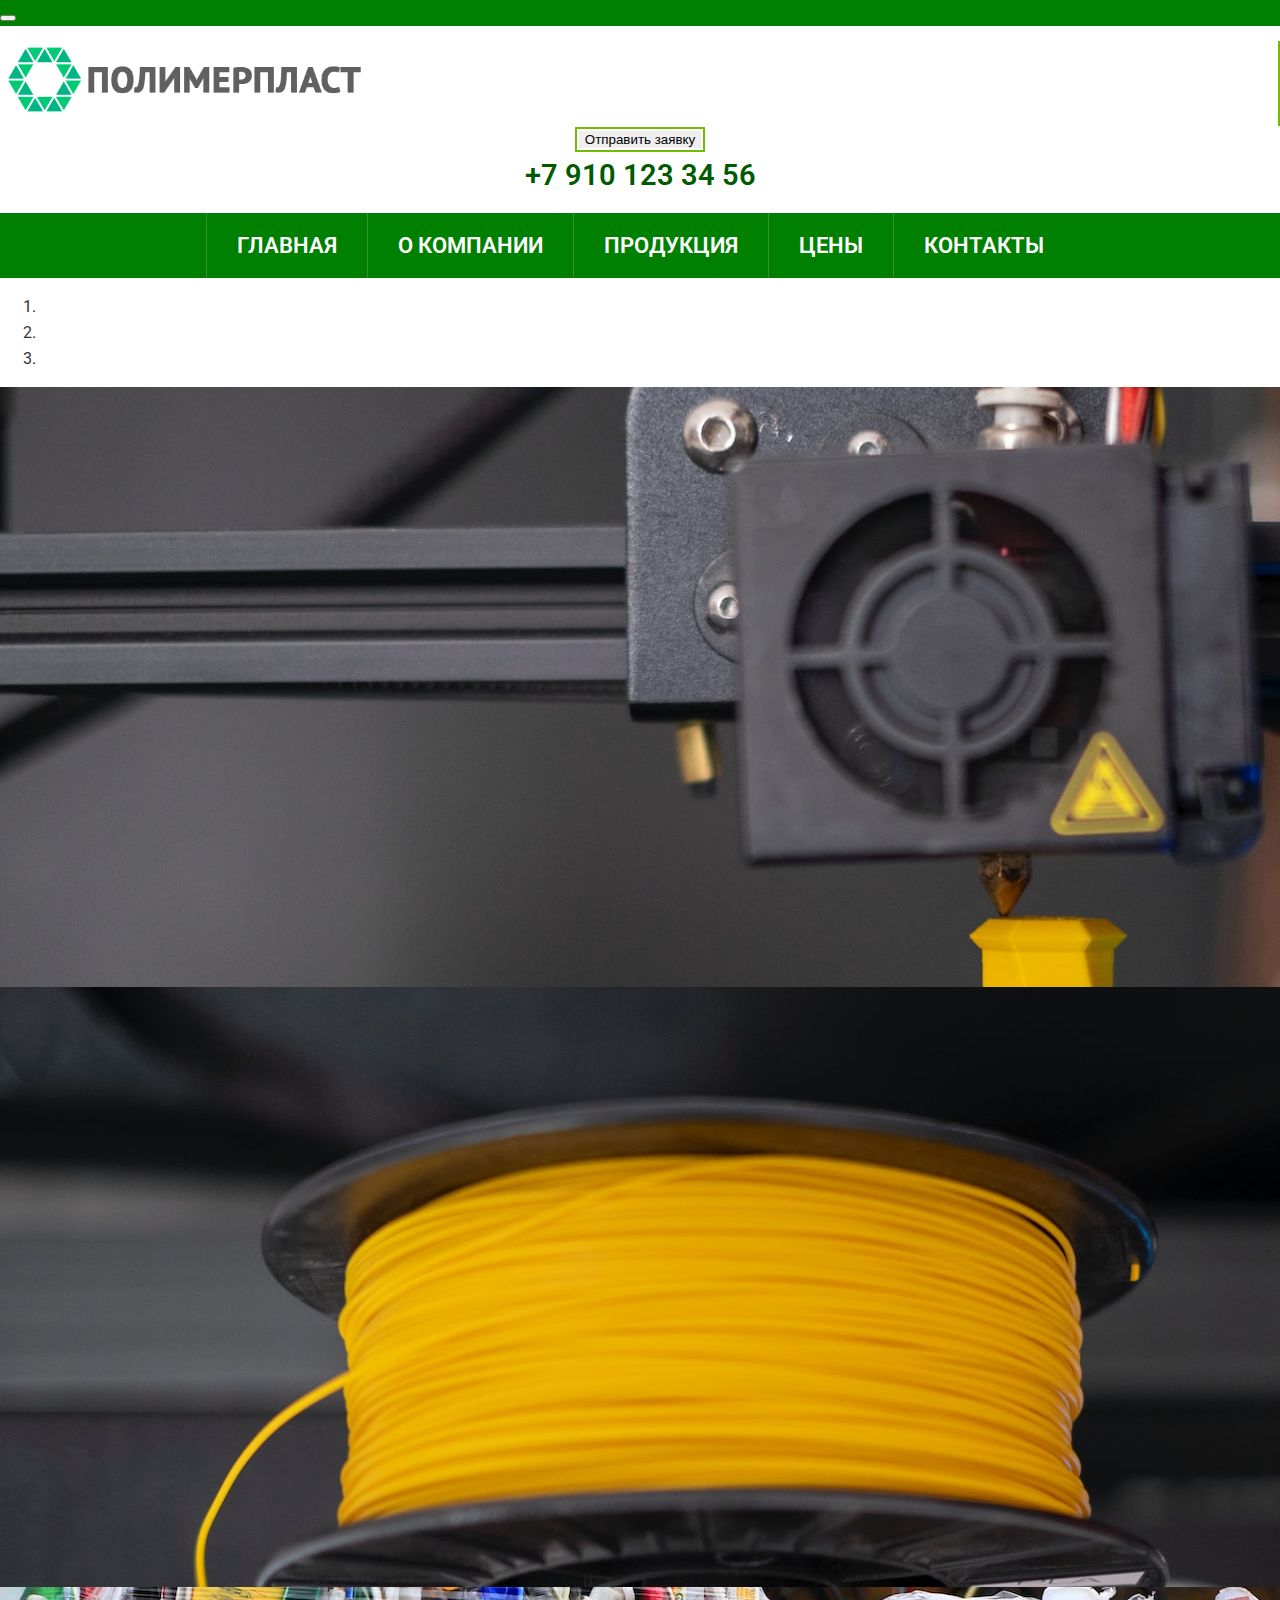
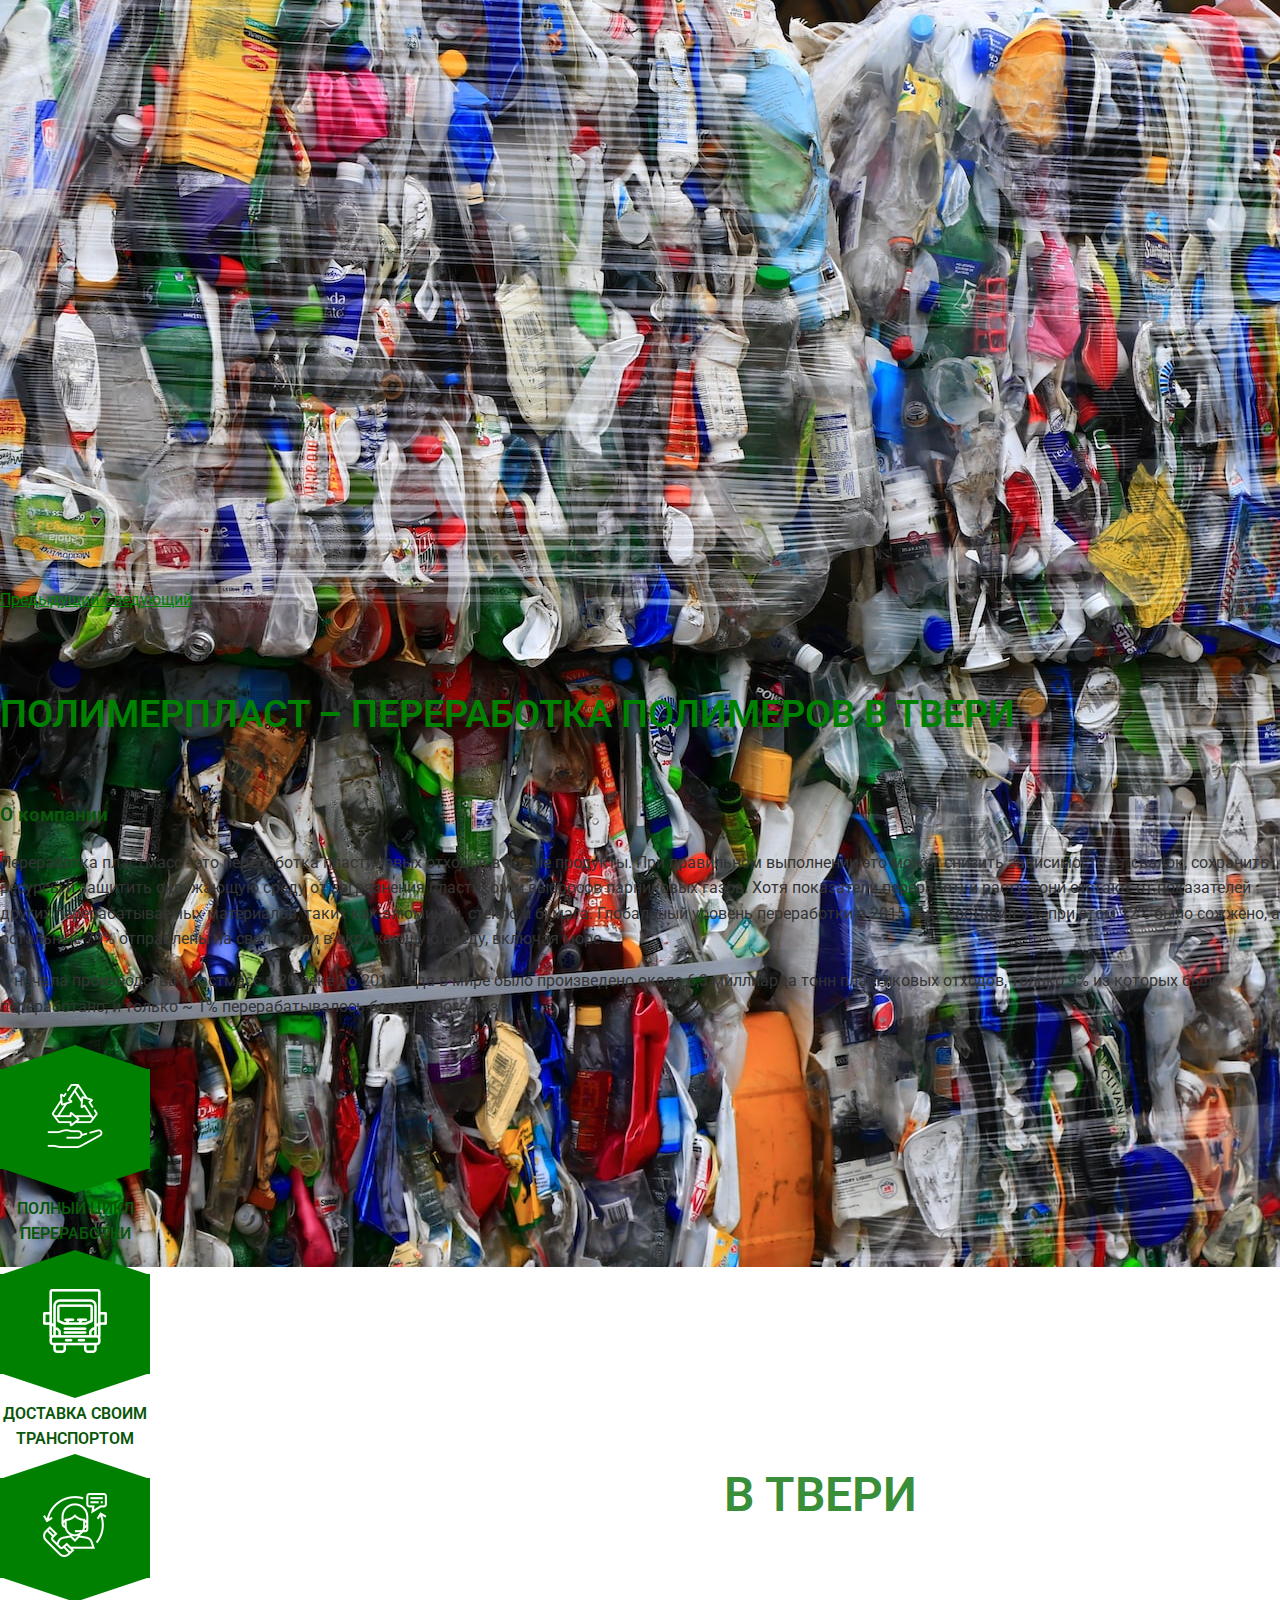
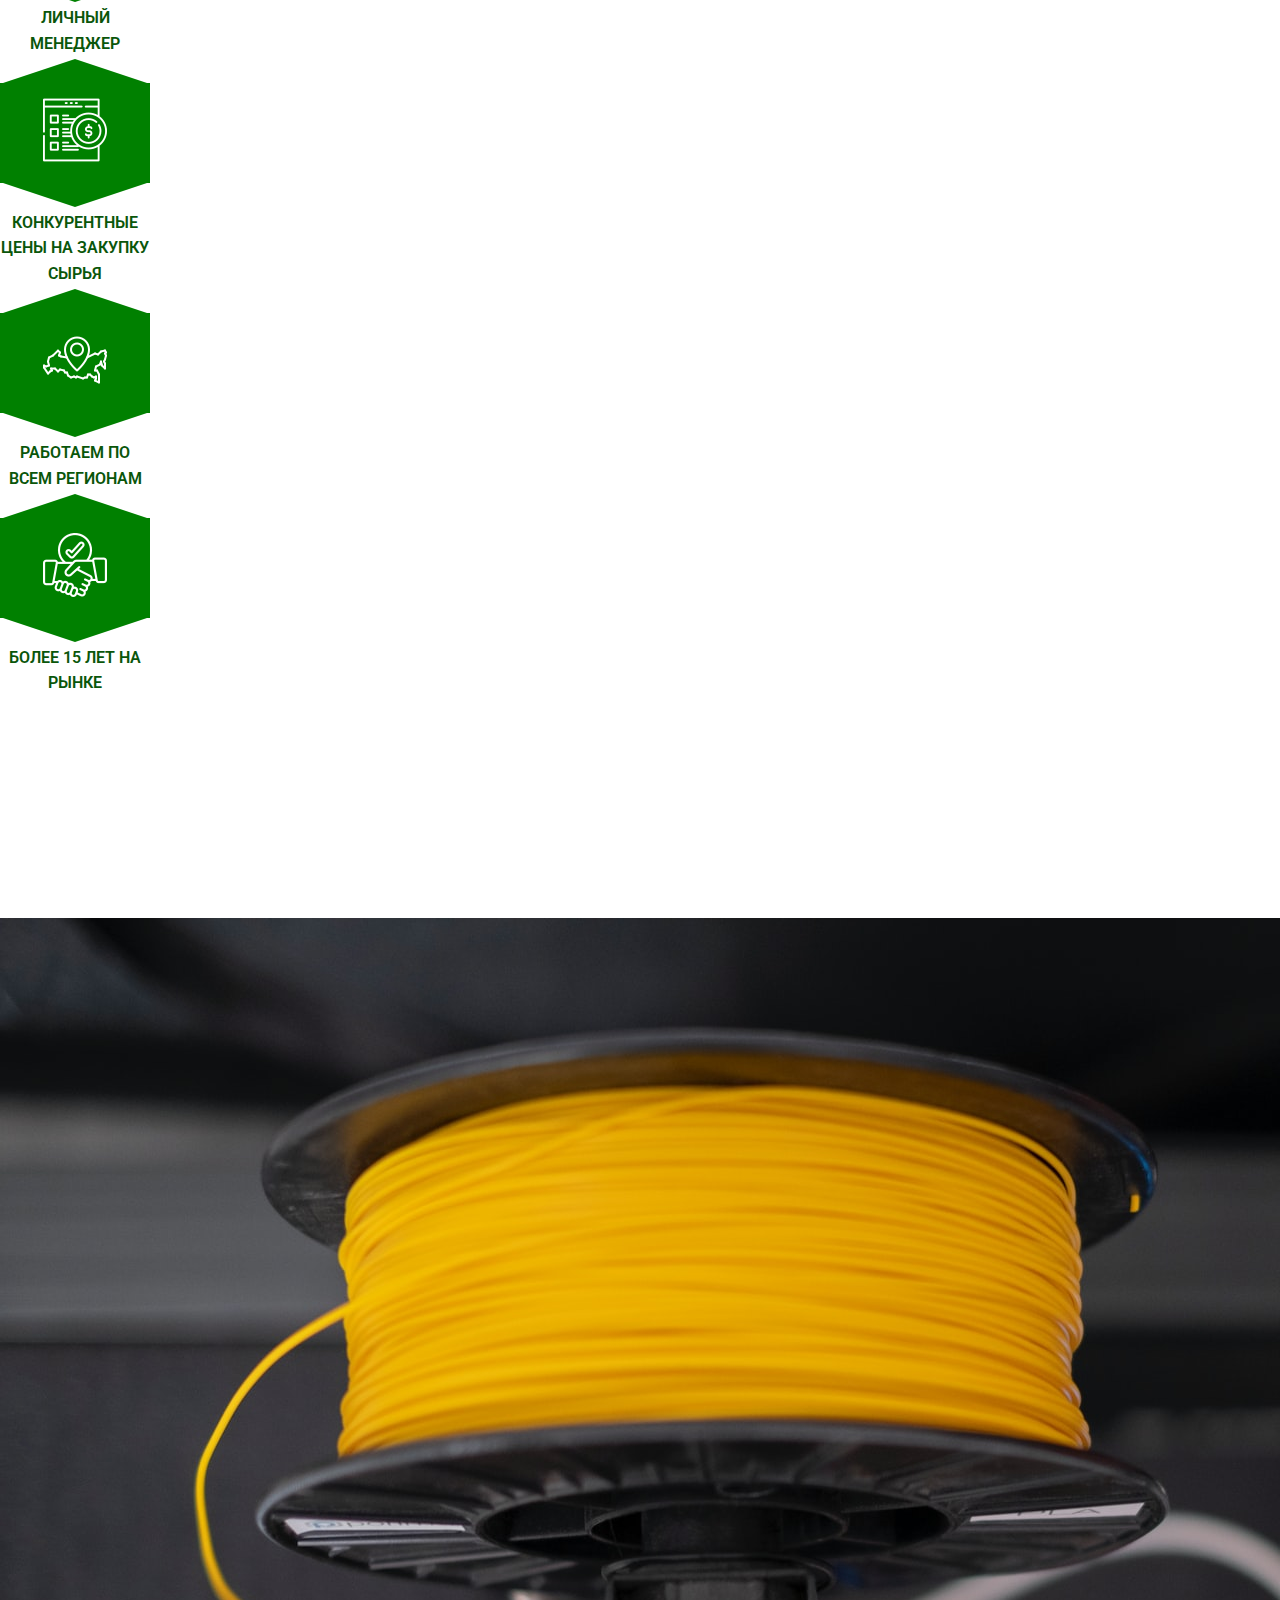
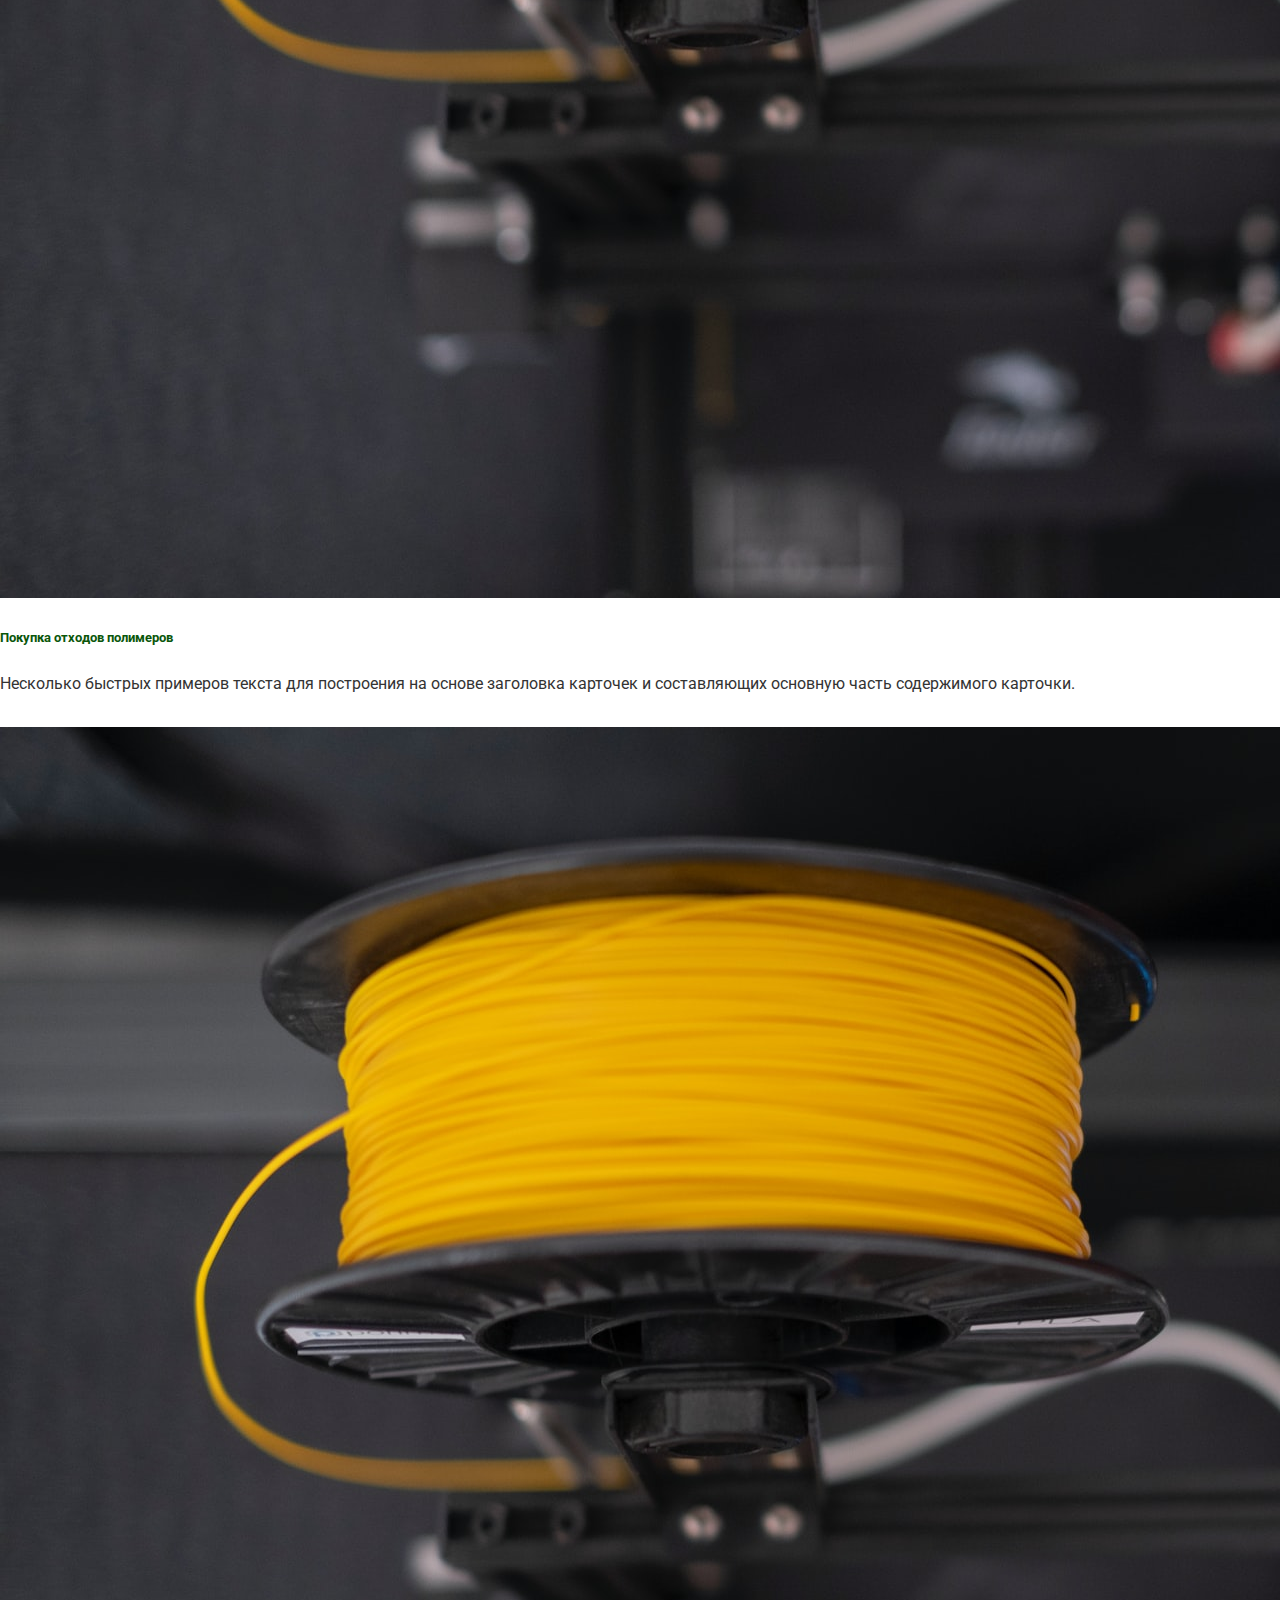
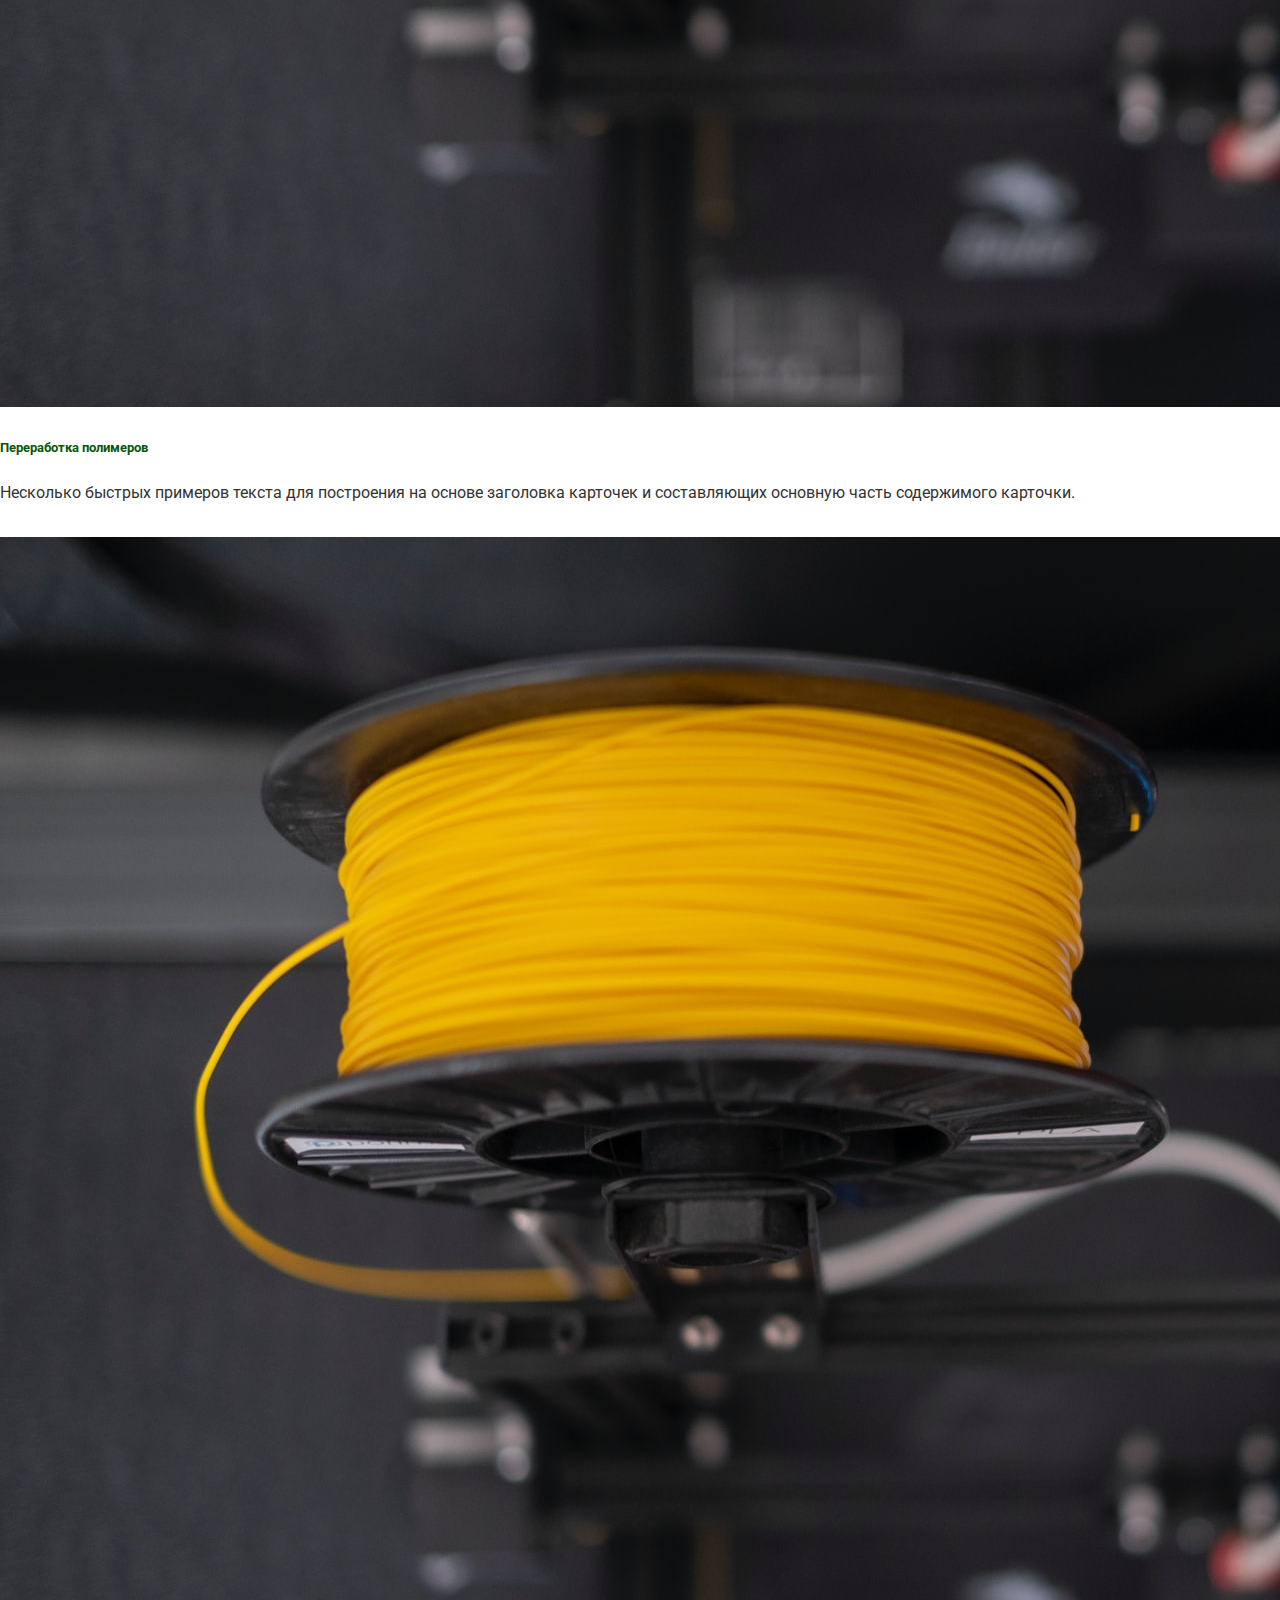
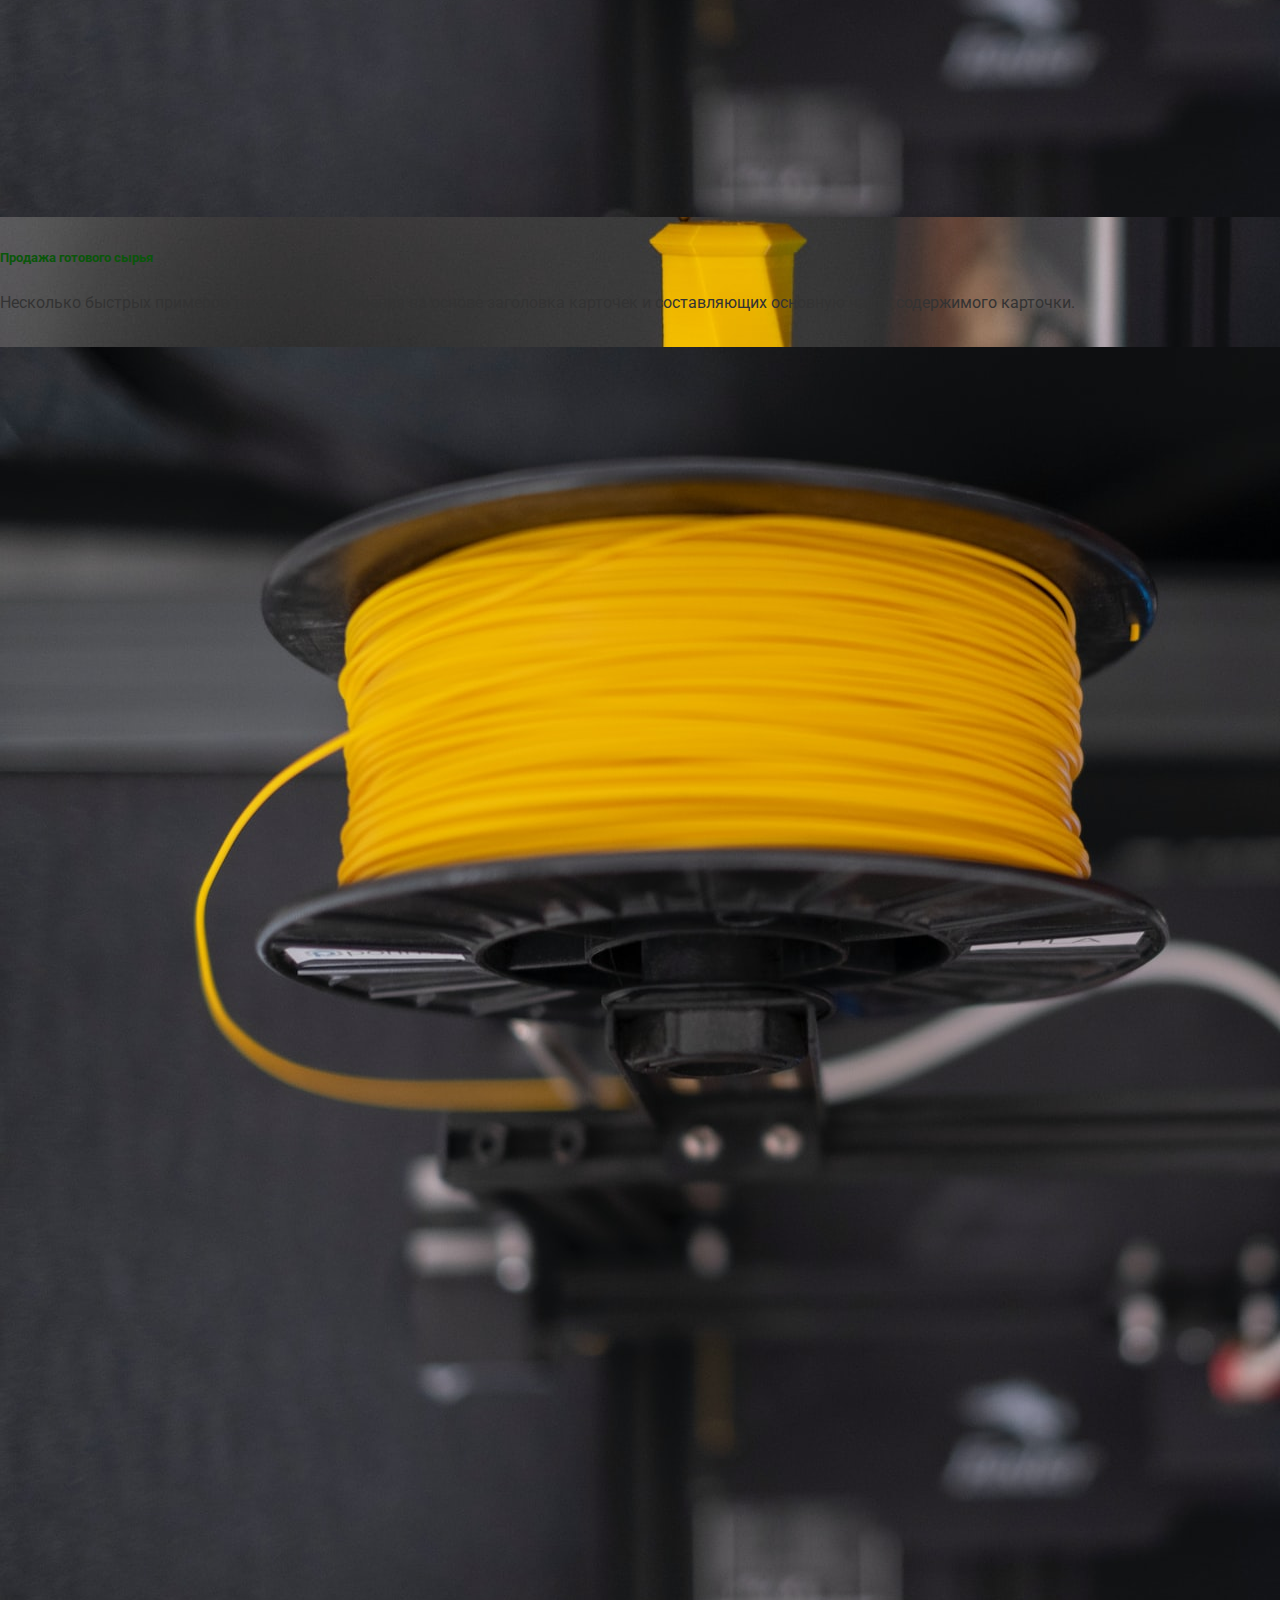
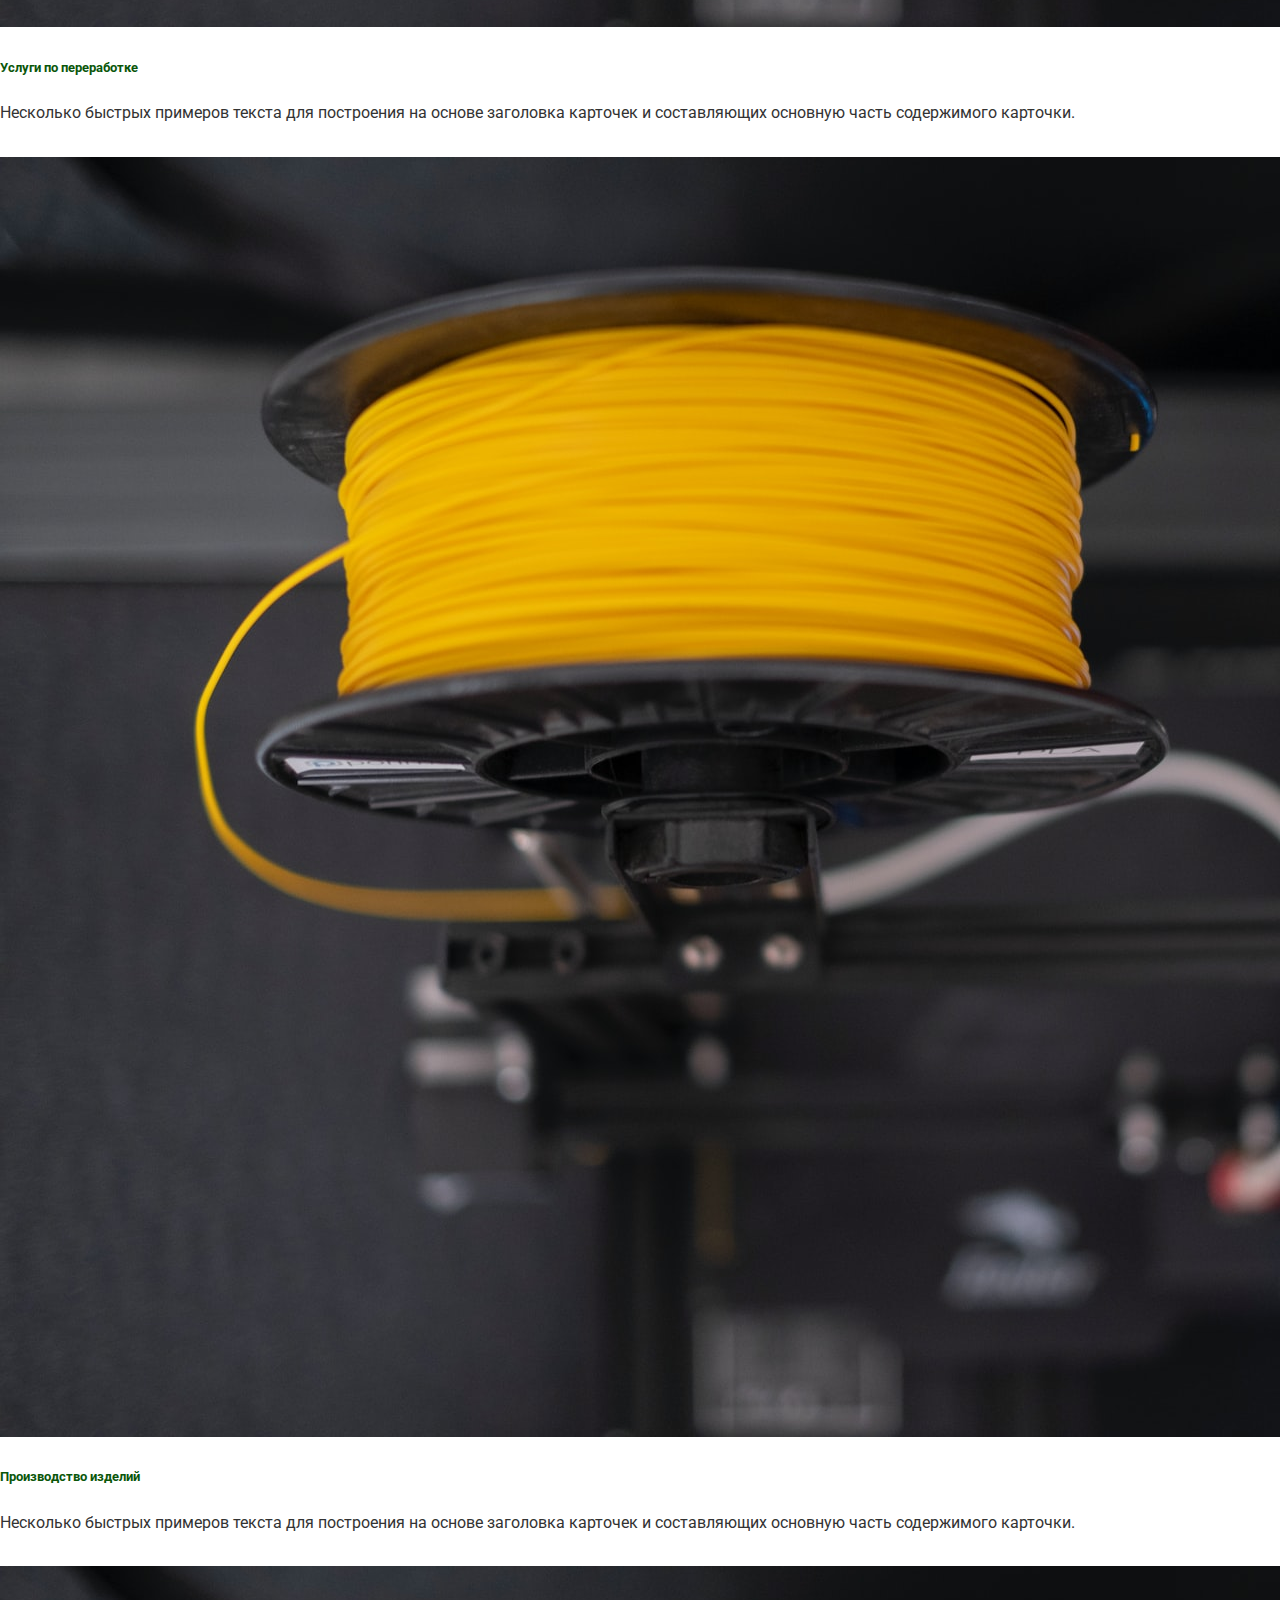
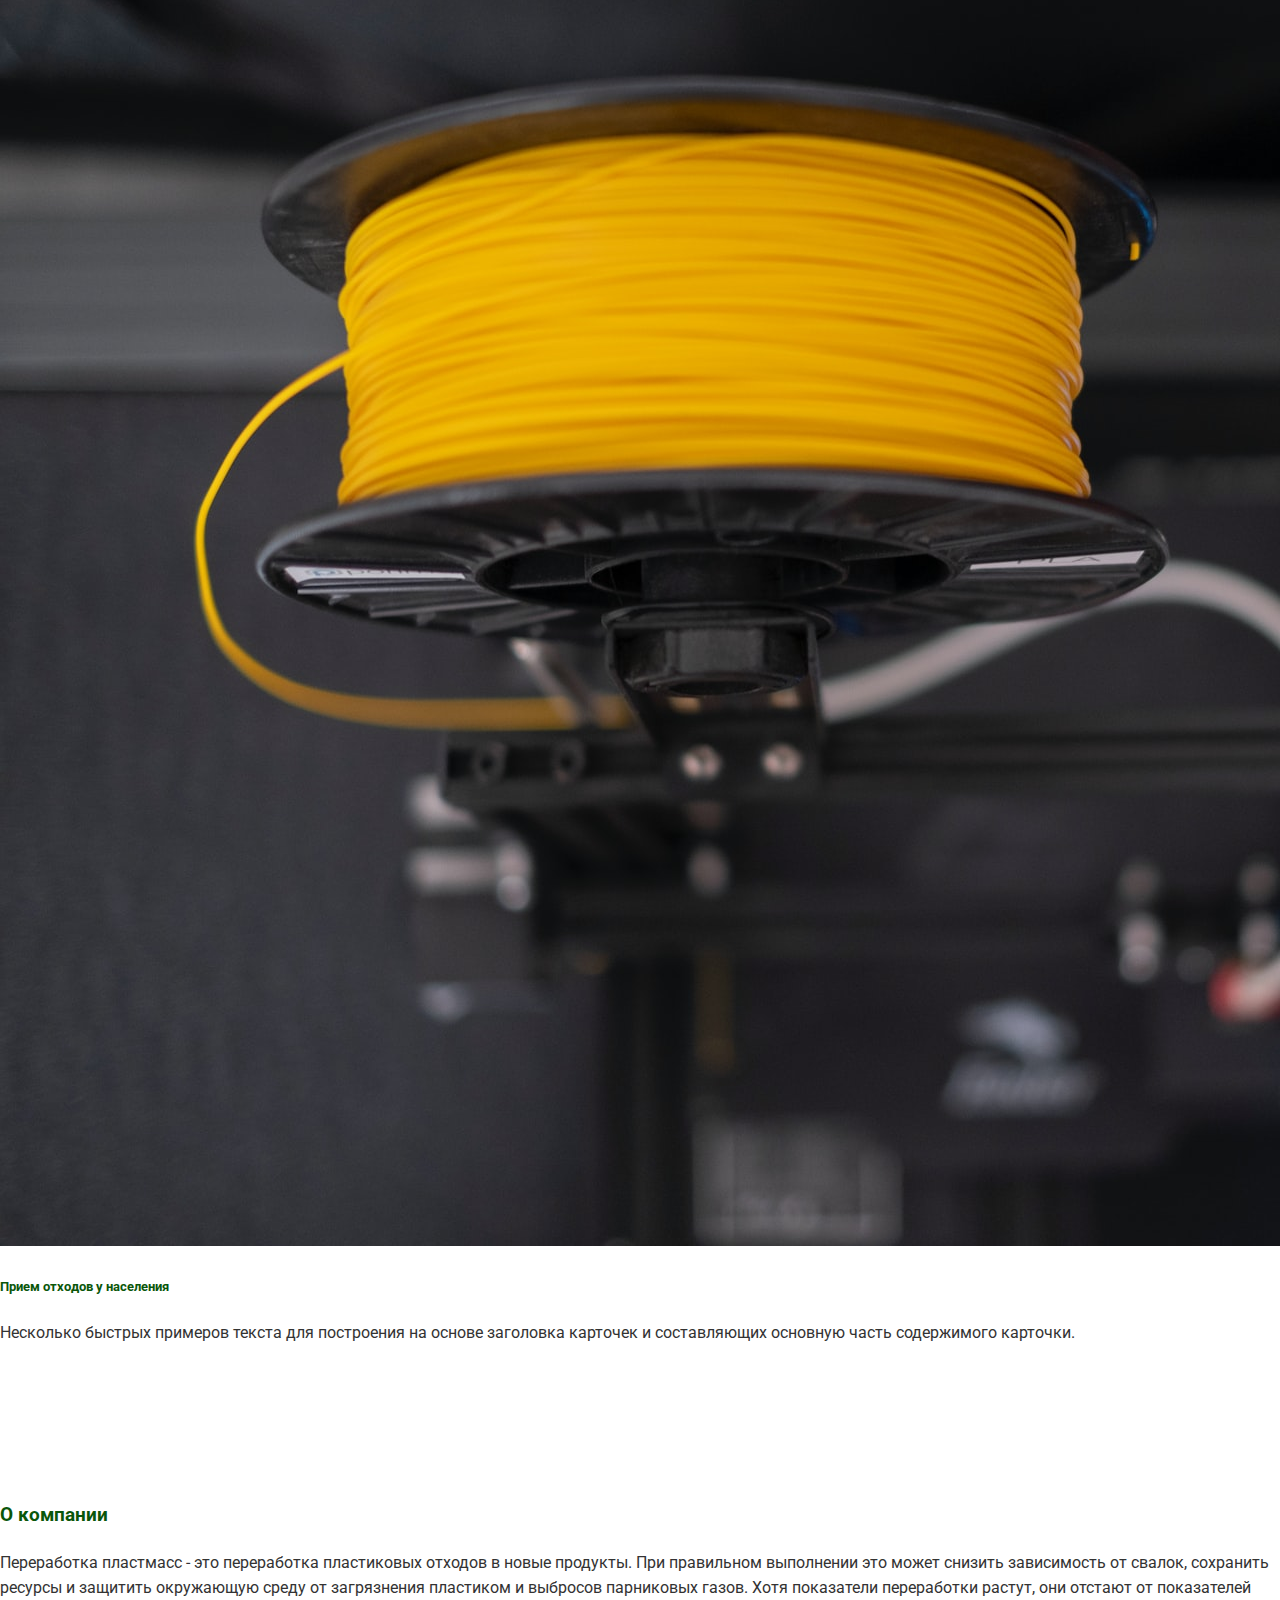
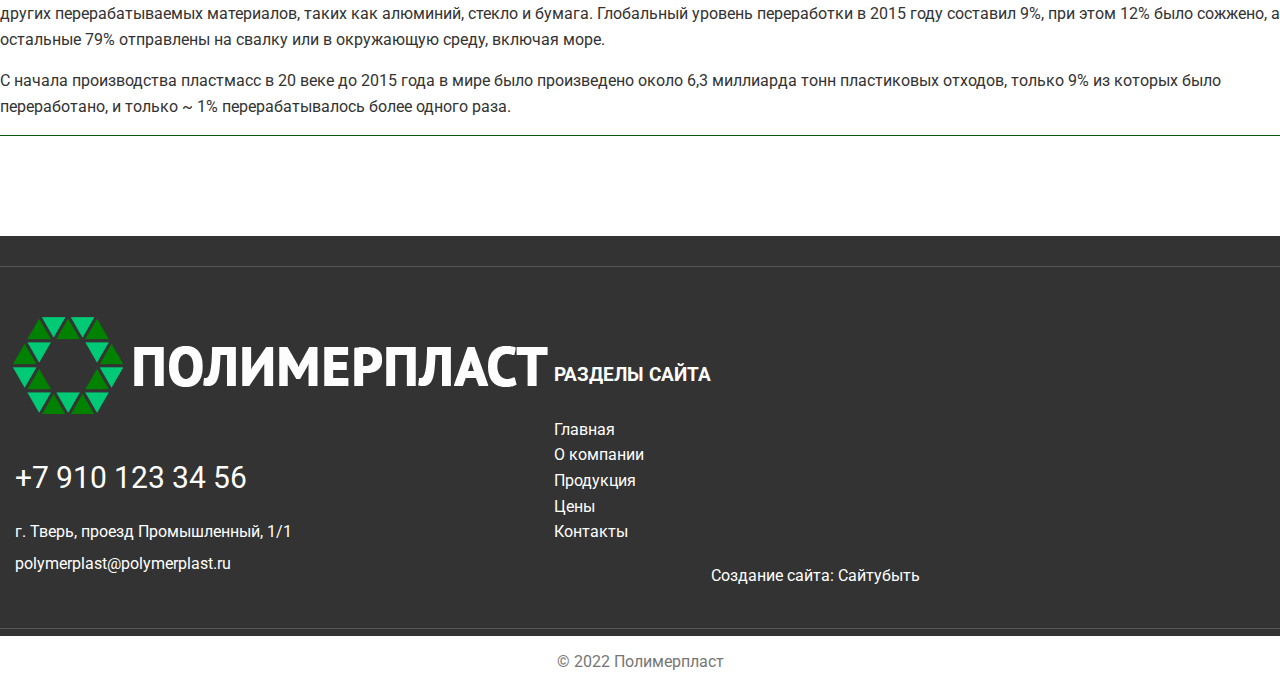
==== index.html @ 8bf26ef8 "Add files via upload" ====
<!DOCTYPE html>
<html lang="ru">

<head>
    <meta charset="UTF-8">
    <meta http-equiv="X-UA-Compatible" content="IE=edge">
    <meta name="viewport" content="width=device-width, initial-scale=1.0">
    <link rel="icon" href="favicon.ico" type="image/x-icon">
    <link rel="stylesheet" href="https://cdn.jsdelivr.net/npm/bootstrap@4.6.1/dist/css/bootstrap.min.css" integrity="sha384-zCbKRCUGaJDkqS1kPbPd7TveP5iyJE0EjAuZQTgFLD2ylzuqKfdKlfG/eSrtxUkn" crossorigin="anonymous">
    <link rel="stylesheet" href="assets/css/main.css">
    <link rel="stylesheet" href="assets/css/media.css">
    <link rel="stylesheet" href="assets/css/shapes.css">
    <link rel="preconnect" href="https://fonts.googleapis.com">
    <link rel="preconnect" href="https://fonts.gstatic.com" crossorigin>
    <link href="https://fonts.googleapis.com/css2?family=Roboto:ital,wght@0,100;0,300;0,400;0,700;1,100;1,300;1,400;1,700&display=swap" rel="stylesheet">
    <link rel="stylesheet" href="assets/css/font-awesome.min.css">
    <title>Полимерпласт – пример сайта</title>
</head>

<body>
    <div class="topnav d-none d-block d-sm-none d-sm-block d-md-none">
        <div class="container">
            <button class="header__logo-mb">
                <span class="hamburger"></span>
            </button>
        </div>
    </div>
    <header class="header">
        
        <div class="container d-none d-md-block">
            <div class="row align-items-center justify-content-between">
                <div class=".col-6 .col-md-6 header__logo">
                    <img src="assets/img/logo.png" alt="">
                </div>
                <div class="row align-items-center justify-content-between col-md-6">
                    <div class="col-lg-6 ta-center">
                        <button type="button" class="btn btn-success order">Отправить заявку</button>
                    </div>
                    <div class="col col-lg-auto">
                        <div class="header__phone ta-center">
                            +7 910 123 34 56
                        </div>
                    </div>
                </div>
            </div>
        </div>

    </header>

    <div class="topnav d-none d-sm-none d-md-block d-lg-block">
        <div class="container">
            <nav class="topnav__list">
                <a href="page.html">Главная</a>
                <a href="page.html">О компании</a>
                <a href="page.html">Продукция</a>
                <a href="page.html">Цены</a>
                <a href="page.html">Контакты</a>
            </nav>
        </div>
    </div>
    <div id="carouselExampleCaptions" class="carousel slide" data-ride="carousel">
        <ol class="carousel-indicators">
            <li data-target="#carouselExampleCaptions" data-slide-to="0" class="active"></li>
            <li data-target="#carouselExampleCaptions" data-slide-to="1"></li>
            <li data-target="#carouselExampleCaptions" data-slide-to="2"></li>
        </ol>
        <div class="carousel-inner">
            <div class="carousel-item active">
                <img src="assets/img/4.jpg" class="d-block w-100" alt="...">
                <div class="carousel-caption d-none d-md-block slider__intro">
                    <div class="slider__intro-content">
                        <h2 class="slider__slogan">Переработка полимеров <span class="green">в Твери</span></h2>
                        <h3 class="slider__slogan-desc">Переработка пластика и продажа сырья различных полимеров. Закупаем отходы пластмасс</h3>
                    </div>
                </div>
            </div>
            <div class="carousel-item">
                <img src="assets/img/3.jpg" class="d-block w-100" alt="...">
                <div class="carousel-caption d-none d-md-block slider__intro">
                    <div class="slider__intro-content">
                        <h2 class="slider__slogan">Переработка полимеров <span class="green">в Твери</span></h2>
                        <h3 class="slider__slogan-desc">Переработка пластика и продажа сырья различных полимеров. Закупаем отходы пластмасс</h3>
                    </div>
                </div>
            </div>
            <div class="carousel-item">
                <img src="assets/img/2.jpg" class="d-block w-100" alt="...">
                <div class="carousel-caption d-none d-md-block slider__intro">
                    <div class="slider__intro-content">
                        <h2 class="slider__slogan">Переработка полимеров <span class="green">в Твери</span></h2>
                        <h3 class="slider__slogan-desc">Переработка пластика и продажа сырья различных полимеров. Закупаем отходы пластмасс</h3>
                    </div>
                </div>
            </div>
        </div>
        <a class="carousel-control-prev" href="#carouselExampleCaptions" role="button" data-slide="prev">
            <span class="carousel-control-prev-icon" aria-hidden="true"></span>
            <span class="sr-only">Предыдущий</span>
        </a>
        <a class="carousel-control-next" href="#carouselExampleCaptions" role="button" data-slide="next">
            <span class="carousel-control-next-icon" aria-hidden="true"></span>
            <span class="sr-only">Следующий</span>
        </a>
    </div>
    <!-- <div class="slider">
        <div class="container">
            <div class="slider__intro">
                <div class="slider__intro-content">
                    <h2 class="slider__slogan">Переработка полимеров <span class="green">в Твери</span></h2>
                    <h3>Переработка пластика и продажа сырья различных полимеров. 
                        Закупаем отходы пластмасс
                    </h3>
                    <button type="button" class="btn btn-success order">Подробнее</button>
            </div>
            </div>
        </div>
    </div> -->

    <div class="about">
        <div class="container">
            <article>
                <div class="col-lg-12 col-md-12 justify-content-center about__head">
                    <h1>Полимерпласт – переработка полимеров в Твери</h1>
                </div>
                <div class="col-lg-12 col-md-12 justify-content-center about__text">
                    <h3>О компании</h3>
                    <p>Переработка пластмасс - это переработка пластиковых отходов в новые продукты. При правильном выполнении это может снизить зависимость от свалок, сохранить ресурсы и защитить окружающую среду от загрязнения пластиком и выбросов парниковых
                        газов. Хотя показатели переработки растут, они отстают от показателей других перерабатываемых материалов, таких как алюминий, стекло и бумага. Глобальный уровень переработки в 2015 году составил 9%, при этом 12% было сожжено, а
                        остальные 79% отправлены на свалку или в окружающую среду, включая море.</p>
                    <p>С начала производства пластмасс в 20 веке до 2015 года в мире было произведено около 6,3 миллиарда тонн пластиковых отходов, только 9% из которых было переработано, и только ~ 1% перерабатывалось более одного раза.</p>
                </div>
                <div class="row justify-content-around">
                    <div class="item__wrapper">
                        <div class="shadow p-3 mb-5 rounded col-xl-2 col-lg-3 col-md-6 col-sm-6 md-6 item d16 ">
                            <img src="assets/img/002-recycling.png" alt=""></div>
                        <h5>Полный цикл переработки</h5>
                    </div>
                    <div class="item__wrapper">
                        <div class="shadow p-3 mb-5 rounded col-xl-2 col-lg-3 col-md-6 col-sm-6 md-6 item d16 ">
                            <img src="assets/img/004-truck.png" alt=""></div>
                        <h5>Доставка своим транспортом</h5>
                    </div>
                    <div class="item__wrapper">
                        <div class="shadow p-3 mb-5 rounded col-xl-2 col-lg-3 col-md-6 col-sm-6 md-6 item d16 ">
                            <img src="assets/img/003-customer-service.png" alt=""></div>
                        <h5>Личный менеджер</h5>
                    </div>
                    <div class="item__wrapper">
                        <div class="shadow p-3 mb-5 rounded col-xl-2 col-lg-3 col-md-6 col-sm-6 md-6 item d16 ">
                            <img src="assets/img/005-online-shop.png" alt=""></div>
                        <h5>Конкурентные цены на закупку сырья</h5>
                    </div>
                    <div class="item__wrapper">
                        <div class="shadow p-3 mb-5 rounded col-xl-2 col-lg-3 col-md-6 col-sm-6 md-6 item d16 ">
                            <img src="assets/img/006-russia.png" alt=""></div>
                        <h5>Работаем по всем регионам</h5>
                    </div>
                    <div class="item__wrapper">
                        <div class="shadow p-3 mb-5 rounded col-xl-2 col-lg-3 col-md-6 col-sm-6 md-6 item d16 ">
                            <img src="assets/img/001-handshake.png" alt=""></div>
                        <h5>Более 15 лет на рынке</h5>
                    </div>
                </div>
            </article>
        </div>
    </div>
    <div class="services">
        <div class="container">
            <div class="services__content col-lg-12 col-md-12 row justify-content-around">
                <div class="card col-xl-4 col-lg-4 col-md-6 col-sm-6 col-12">
                    <div class="card__img-container">
                        <img src="assets/img/3.jpg " class="card-img-top " alt="... "></div>
                    <div class="card-body ">
                        <h5 class="card-title ">Покупка отходов полимеров</h5>
                        <p class="card-text ">Несколько быстрых примеров текста для построения на основе заголовка карточек и составляющих основную часть содержимого карточки.</p>
                    </div>
                </div>
                <div class="card col-xl-4 col-lg-4 col-md-6 col-sm-6 col-12">
                    <div class="card__img-container">
                        <img src="assets/img/3.jpg" class="card-img-top" alt="..."></div>
                    <div class="card-body">
                        <h5 class="card-title">Переработка полимеров</h5>
                        <p class="card-text">Несколько быстрых примеров текста для построения на основе заголовка карточек и составляющих основную часть содержимого карточки.</p>
                    </div>
                </div>
                <div class="card col-xl-4 col-lg-4 col-md-6 col-sm-6 col-12">
                    <div class="card__img-container">
                        <img src="assets/img/3.jpg " class="card-img-top " alt="... "></div>
                    <div class="card-body ">
                        <h5 class="card-title ">Продажа готового сырья</h5>
                        <p class="card-text ">Несколько быстрых примеров текста для построения на основе заголовка карточек и составляющих основную часть содержимого карточки.</p>
                    </div>
                </div>
                <div class="card col-xl-4 col-lg-4 col-md-6 col-sm-6 col-12">
                    <div class="card__img-container">
                        <img src="assets/img/3.jpg " class="card-img-top " alt="... "></div>
                    <div class="card-body ">
                        <h5 class="card-title ">Услуги по переработке</h5>
                        <p class="card-text ">Несколько быстрых примеров текста для построения на основе заголовка карточек и составляющих основную часть содержимого карточки.</p>
                    </div>
                </div>
                <div class="card col-xl-4 col-lg-4 col-md-6 col-sm-6 col-12">
                    <div class="card__img-container">
                        <img src="assets/img/3.jpg " class="card-img-top " alt="... "></div>
                    <div class="card-body ">
                        <h5 class="card-title ">Производство изделий</h5>
                        <p class="card-text ">Несколько быстрых примеров текста для построения на основе заголовка карточек и составляющих основную часть содержимого карточки.</p>
                    </div>
                </div>
                <div class="card col-xl-4 col-lg-4 col-md-6 col-sm-6 col-12">
                    <div class="card__img-container">
                        <img src="assets/img/3.jpg " class="card-img-top " alt="... "></div>
                    <div class="card-body ">
                        <h5 class="card-title ">Прием отходов у населения</h5>
                        <p class="card-text ">Несколько быстрых примеров текста для построения на основе заголовка карточек и составляющих основную часть содержимого карточки.</p>
                    </div>
                </div>
            </div>
        </div>
    </div>
    <div class="container">
        <div class="col-lg-12 col-md-12 justify-content-center about__head">
            <h3>О компании</h3>
            <p>Переработка пластмасс - это переработка пластиковых отходов в новые продукты. При правильном выполнении это может снизить зависимость от свалок, сохранить ресурсы и защитить окружающую среду от загрязнения пластиком и выбросов парниковых газов.
                Хотя показатели переработки растут, они отстают от показателей других перерабатываемых материалов, таких как алюминий, стекло и бумага. Глобальный уровень переработки в 2015 году составил 9%, при этом 12% было сожжено, а остальные 79%
                отправлены на свалку или в окружающую среду, включая море.</p>
            <p>С начала производства пластмасс в 20 веке до 2015 года в мире было произведено около 6,3 миллиарда тонн пластиковых отходов, только 9% из которых было переработано, и только ~ 1% перерабатывалось более одного раза.</p>
        </div>
    </div>

    <div class="map">
        <script type="text/javascript" charset="utf-8" async src="https://api-maps.yandex.ru/services/constructor/1.0/js/?um=constructor%3A9232df78551608346682fe57fbbfc609e9f42713adfc15e57ccc2bc3c9015a3f&amp;width=100%25&amp;height=600&amp;lang=ru_RU&amp;scroll=false"></script>
    </div>

    <footer class="footer ">
        <div class="container footer__container justify-content-around">
            <div class="footer__logo"><img src="assets/img/logow.png" alt="">
                <p class="tel"> +7 910 123 34 56</p>
                <p>г. Тверь, проезд Промышленный, 1/1</p>
                <p>polymerplast@polymerplast.ru</p>
            </div>
            <div class="footer__menu">
                <h4>Разделы сайта</h4>
                <ul class="bmenu">
                    <li>Главная</li>
                    <li>О компании</li>
                    <li>Продукция</li>
                    <li>Цены</li>
                    <li>Контакты</li>
                </ul>
            </div>
            <div class="footer__contact">
                Создание сайта: Сайтубыть
            </div>
        </div>
        <span>&copy; 2022 Полимерпласт</span>
    </footer>
    <script src="https://cdn.jsdelivr.net/npm/jquery@3.5.1/dist/jquery.slim.min.js " integrity="sha384-DfXdz2htPH0lsSSs5nCTpuj/zy4C+OGpamoFVy38MVBnE+IbbVYUew+OrCXaRkfj " crossorigin="anonymous "></script>
    <script src="https://cdn.jsdelivr.net/npm/bootstrap@4.6.1/dist/js/bootstrap.bundle.min.js " integrity="sha384-fQybjgWLrvvRgtW6bFlB7jaZrFsaBXjsOMm/tB9LTS58ONXgqbR9W8oWht/amnpF " crossorigin="anonymous "></script>
    <script src="assets/js/script.js"></script>

</body>

</html>
---- assets/css/main.css ----
html {
    scroll-behavior: smooth;
}

body {
    font-size: 16px;
    font-family: 'Roboto', sans-serif;
    line-height: 1.6;
    color: #333;
    margin: 0;
    padding: 0;
}

*,
*:after,
*:before {
    box-sizing: border-box;
}

h1 {
    color: #008000;
    font-size: 2.4em;
    font-weight: 600;
    text-transform: uppercase;
}

h2 {
    color: #008000;
    font-size: 2em;
    font-weight: 600;
    text-transform: uppercase; 
}

a {
    color: #008000;
    text-decoration: underline;
}

a:hover {
    color: #398e39;
}

h2,
h3,
h4,
h5 {
    color: #0a560a
}

img {
    border: none;
}

article img {
    /* border: 5px solid #0a560a; */
    max-width: 100%;
    margin: 15px;
    transform: all .5s ease;
}

article img:hover {
    transform: scale(1.5, 1.5);
    z-index: 999;
}

.green {
    color: #398e39
}

.fixed {
    position: fixed;
    top: 0;
    z-index: 9999;
    left: 0;
    right: 0;
}

table {
    margin: 30px 0;
    width: 100%;
}

table th {
    background-color: #0a560a;
    border: 1px solid #767676;
    color: #fff;
    font-weight: 600;
    padding: 10px 25px;
    text-align: center;
    text-transform: uppercase;
}

table td {
    border: 1px solid #767676;
    font-weight: 400;
    padding: 10px 25px;
}

/* div {
    border: 1px solid red;
}  */


/* .content {
    margin: 0 auto;
    max-width: 1140px;
    width: 100%;
} */

.ta-center {
    text-align: center;
}


/* Header */

.header {
    padding: 15px 0;
}

.header__phone {
    color: #005b00;
    font-size: 1.8em;
    font-weight: 600;
}

.header__logo {
    border-right: 2px solid #74BC04;
    padding-right: 10px;
}

.header__logo img {
    width: 365px;
}

.order,
btn {
    border: none !important;
    border-radius: 0 !important;
    position: relative;
    -webkit-border-radius: ;
    -moz-border-radius: ;
    -ms-border-radius: ;
    -o-border-radius: ;
}

.order::before {
    content: "";
    position: absolute;
    left: -4px;
    top: -4px;
    border: 2px solid #74BC04;
    width: calc(100% + 8px);
    height: calc(100% + 8px);
}


/* Top menu */

.topnav {
    background-color: green;
}

.topnav__list {
    background-color: green;
    display: flex;
    justify-content: center;
    align-items: center;
}

.topnav__list a {
    border-left: 1px solid #398e39;
    color: #fff;
    font-size: 1.4em;
    font-weight: 600;
    display: block;
    padding: 15px 30px;
    text-transform: uppercase;
    text-decoration: none;
    transition: all .3s linear;
    -webkit-transition: all .3s linear;
    -moz-transition: all .3s linear;
    -ms-transition: all .3s linear;
    -o-transition: all .3s linear;
}

.topnav a:hover {
    background-color: #0a560a;
}


/* Slider */

.carousel-item {
    max-height: 600px;
}

.carousel-caption {
    top: 0 !important;
    text-align: left;
}

.slider {
    background: url(../img/3.jpg) center no-repeat;
    height: 600px !important;
}

.slider__intro {
    display: flex;
    justify-content: start;
    max-width: 1140px;
    margin: 0 auto;
    width: 100%;
}

.slider__intro-content {
    width: 80%;
}

.slider__slogan {
    color: #fff;
    font-size: 3em;
    font-weight: 600;
    margin-top: 20%;
    text-transform: uppercase;
}

.slider__slogan-desc {
    color: #fff;
    font-size: 2em;
    margin-bottom: 60px;
}


/*  */

.about {
    padding: 10px 0 100px;
}

.about__head {
    border-bottom: 1px solid #0a560a;
    margin: 60px 0 30px;
}

.about__text {
    margin-bottom: 50px;
}

.item {
    /* background-color: red; */
    color: #fff;
    height: 100px;
    max-width: 150px;
    text-align: center;
    transition: all 0.2s linear;
}

.item:hover {
    transform: scale(1.1, 1.1);
}

.item__wrapper {
    max-width: 150px;
    text-align: center;
}

.item__wrapper h5 {
    font-size: 1em;
    font-weight: 600;
    text-transform: uppercase;
}

.services {
    background: url(../img/4.jpg) center no-repeat;
    padding-top: 80px;
    padding-bottom: 80px;
}

.card {
    animation: smoothly-show-items 1.1s ease-in-out;
    padding-top: 15px;
    -webkit-animation: ;
}

.card img {
    transition: all 0.2s linear;
    -webkit-transition: all 0.2s linear;
    -moz-transition: all 0.2s linear;
    -ms-transition: all 0.2s linear;
    -o-transition: all 0.2s linear;
}

.card img:hover {
    transform: scale(1.1, 1.1);
}

.card__img-container {
    display: block;
    overflow: hidden;
}

.map {
    margin-top: 100px;
}


/* Footer */

footer {
    background: #333;
    color: #fff;
    height: 400px;
    padding-bottom: 10px;
    padding-top: 30px;
}

.footer__container {
    border-bottom: 1px solid #565656;
    border-top: 1px solid #565656;
    display: flex;
    padding: 40px 0;
}

.footer__logo img {
    width: 100%;
}

footer p {
    font-size: 1em;
    line-height: 1;
    padding-left: 15px;
}

footer p.tel {
    font-size: 1.9em;
}

.footer__menu {
    align-self: center;
}

.footer__menu h4 {
    color: #fff;
    font-size: 1.2em;
    text-transform: uppercase;
}

ul.bmenu {
    list-style-type: none;
    padding-left: 0;
}

.footer__contact {
    align-self: end;
}

footer span {
    color: #767676;
    display: block;
    padding: 20px 0 0;
    text-align: center;
    width: 100%;
}

/* Внутренние стили */

.breadcrumbs {
    height: 60px;
}

.inner__wrap {
    display: flex;
    justify-content: center;
}

.leftmenu {
    border: 1px solid #eaf2e8;
    border-bottom: 0;
    display: block;
    list-style: none;
    margin-top: 50px;
    padding: 0;
}

.leftmenu::before {
    content: "Услуги";
    position: absolute;
    display: flex;
    align-items: center;
    top: 0;
    height: 50px;
    background-color: #008000;
    width: 89.5%;
    text-align: center;
    color: #fff;
    font-size: 1.4em;
    text-transform: uppercase;
    left: 15px;
    padding: 10px 30%;
}

.leftmenu li {
    border-bottom: 1px solid #eaf2e8;
    display: block;
    padding: 10px 15px;
}

.leftmenu li:hover{
    background-color: #008000;
    color: #fff;
}

.inner__menu-text {
    color: #0a560a;
    line-height: 1;
    font-weight: 600;
    padding: 0 15px;
}

.inner-button {
    display: block;
    margin: 30px auto;
}

.video__block {

    margin: 30px 0;
}
---- assets/css/media.css ----
@media (min-width: 768px) and (max-width: 990px) {
    .header {
        padding: 0;
    }

    .topnav {
    background-color: green;
    padding: 10px 0;
}

    .topnav__list a {
        border-left: 1px solid #398e39;
        color: #fff;
        font-size: 1.2em;
        font-weight: 600;
        display: block;
        padding: 10px 15px;
        text-transform: uppercase;
        text-decoration: none;
        transition: all .3s linear;
        -webkit-transition: all .3s linear;
        -moz-transition: all .3s linear;
        -ms-transition: all .3s linear;
        -o-transition: all .3s linear;
    }

    .header__logo-mb {
        margin-left: 30px;
        background: none;
        border: none;
    }

    .hamburger {
        background-color: #fff;
        display: block;
        height: 2px;
        width: 40px;
        position: absolute;
        top: 45%;
        margin-top: -2px;
    }

    .hamburger:before {
        background-color: #fff;
        content: "";
        display: block;
        height: 2px;
        margin-bottom: 6px;
        width: 40px;
        position: absolute;
        top: -10px;
    }

    .hamburger:after {
        background-color: #fff;
        content: "";
        display: block;
        height: 2px;
        margin-bottom: 6px;
        width: 40px;
        position: absolute;
        top: 10px;
    }
}


@media (min-width: 320px) and (max-width: 768px) {
    
    .header {
        padding: 0;
    }

    .topnav {
        background-color: green;
        padding: 10px 0;
    }
    
    .topnav__list a {
        border-left: 1px solid #398e39;
        color: #fff;
        font-size: 1em;
        font-weight: 600;
        display: block;
        padding: 10px 5px;
        text-transform: uppercase;
        text-decoration: none;
        transition: all .3s linear;
        -webkit-transition: all .3s linear;
        -moz-transition: all .3s linear;
        -ms-transition: all .3s linear;
        -o-transition: all .3s linear;
    }

    .header__logo-mb {
        background: none;
        border: none;
    }

    .hamburger {
        background-color: #fff;
        display: block;
        height: 2px;
        width: 40px;
        position: absolute;
        top: 22px;
        margin-top: -2px;
    }

    .hamburger:before {
        background-color: #fff;
        content: "";
        display: block;
        height: 2px;
        margin-bottom: 6px;
        width: 40px;
        position: absolute;
        top: -10px;
    }

    .hamburger:after {
        background-color: #fff;
        content: "";
        display: block;
        height: 2px;
        margin-bottom: 6px;
        width: 40px;
        position: absolute;
        top: 10px;
    }
}
---- assets/css/shapes.css ----
.d16 {
    margin: 20px 0;
    margin-bottom: 20px;
    width: 250px;
    height: 100px;
    background: #008000;
    position: relative;
}

.d16:before,
.d16:after {
    content: "";
    width: 0px;
    height: 0;
    position: absolute;
    left: 0px;
    border-left: 75px solid transparent;
    border-right: 75px solid transparent;
}

.d16:before {
    top: -24px;
    border-bottom: 25px solid #008000;
}

.d16:after {
    bottom: -24px;
    border-top: 25px solid #008000;
}
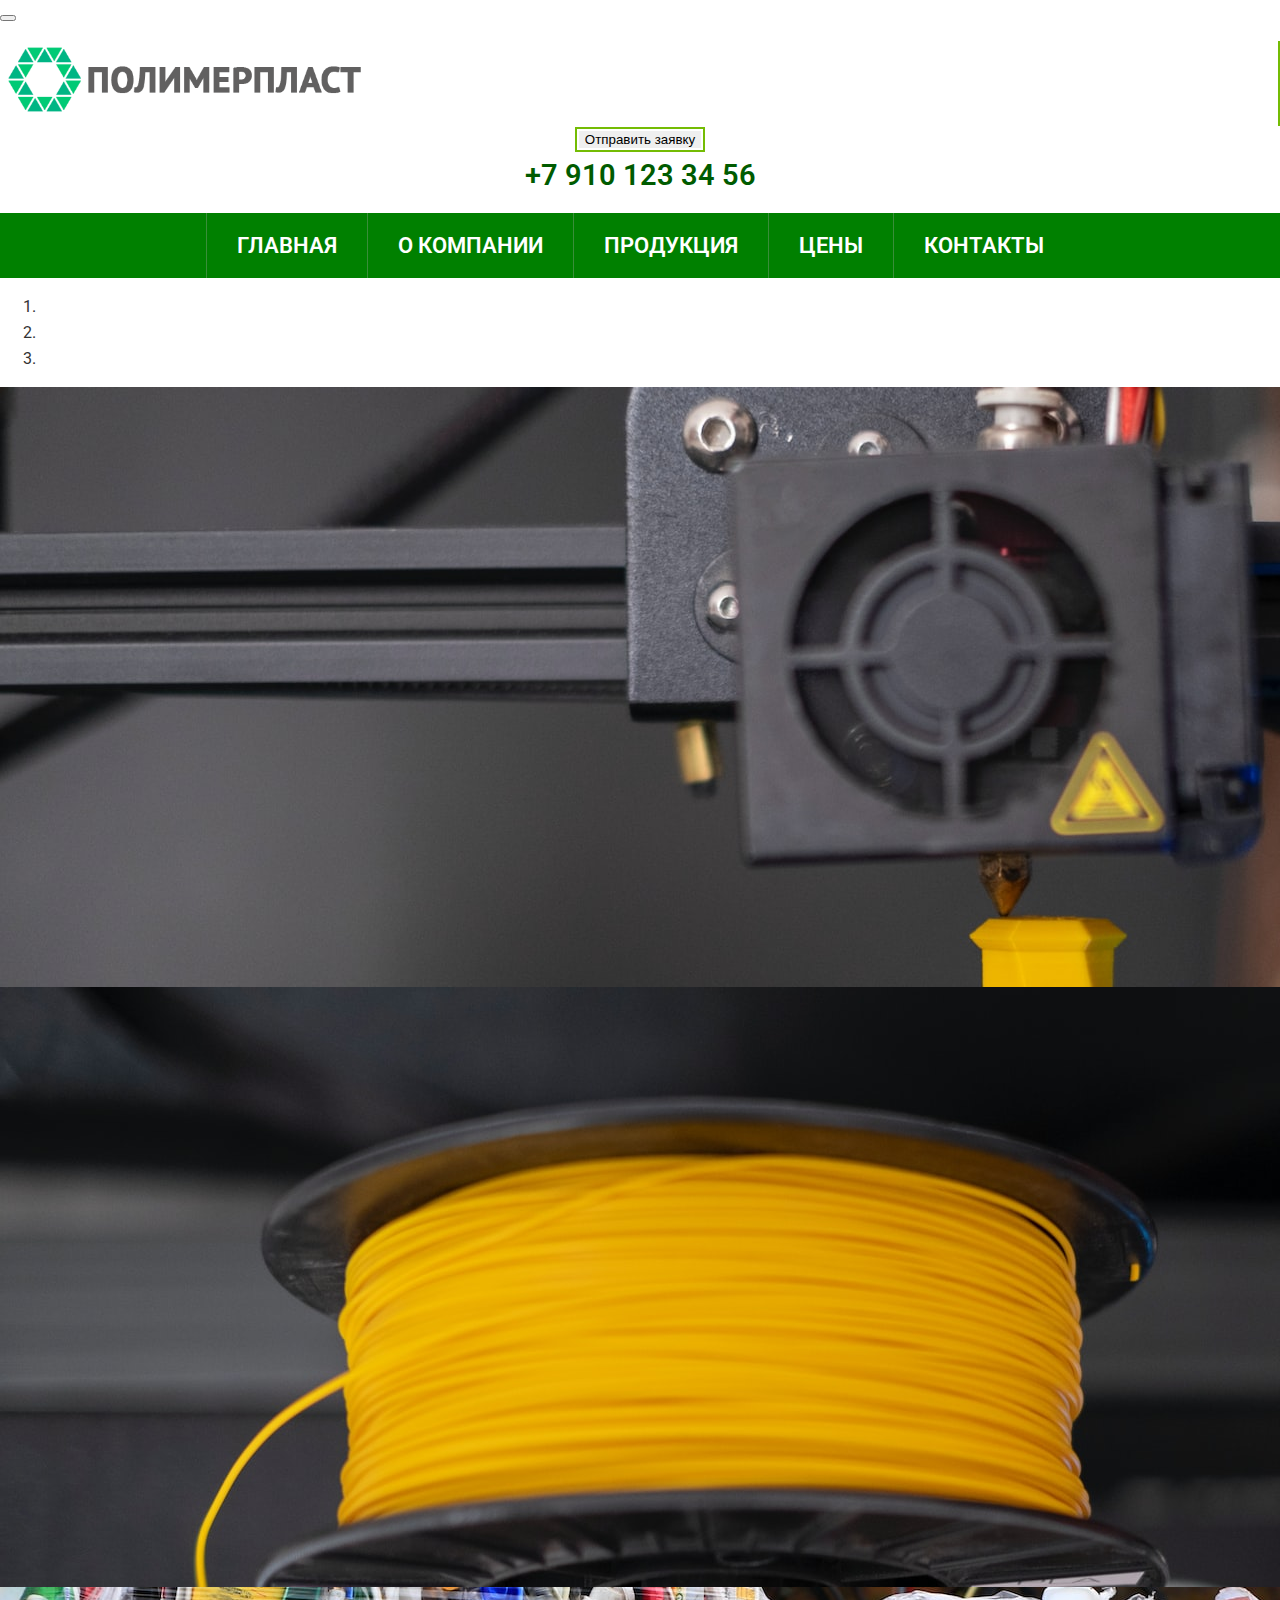
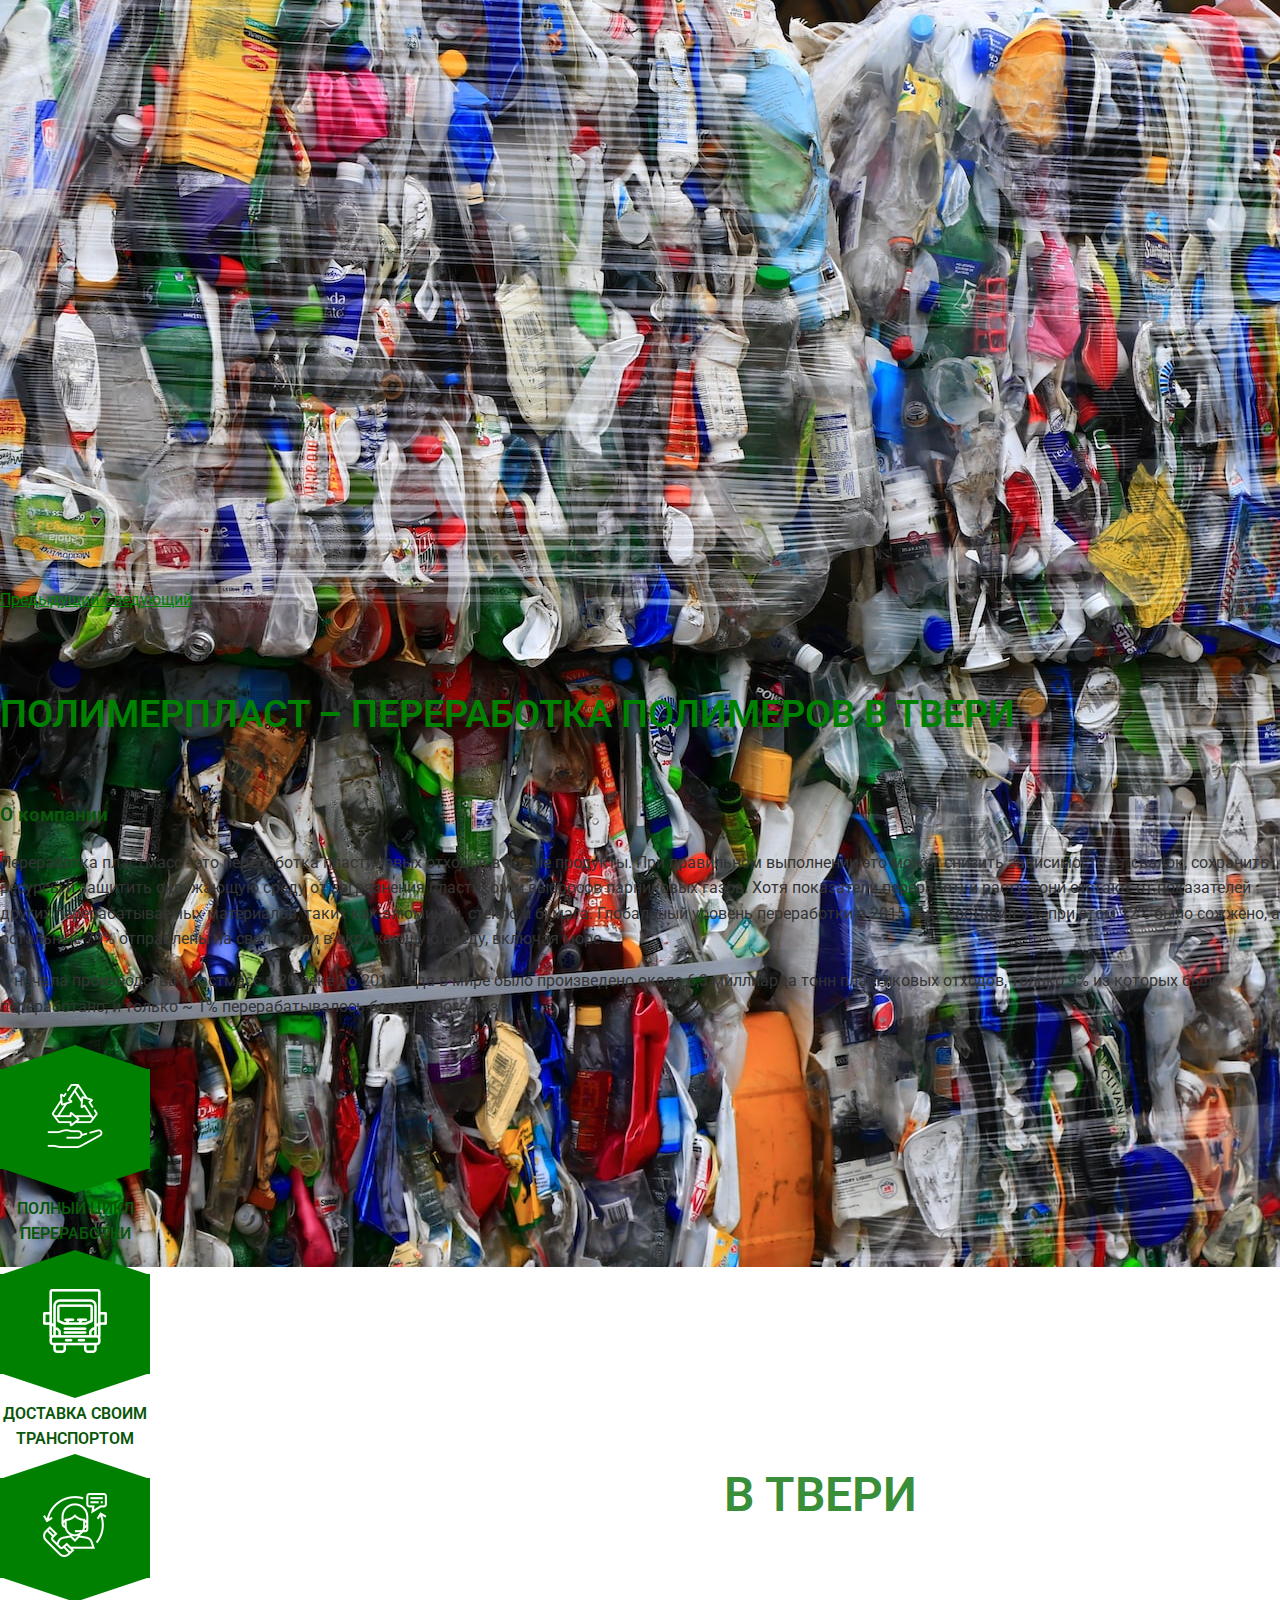
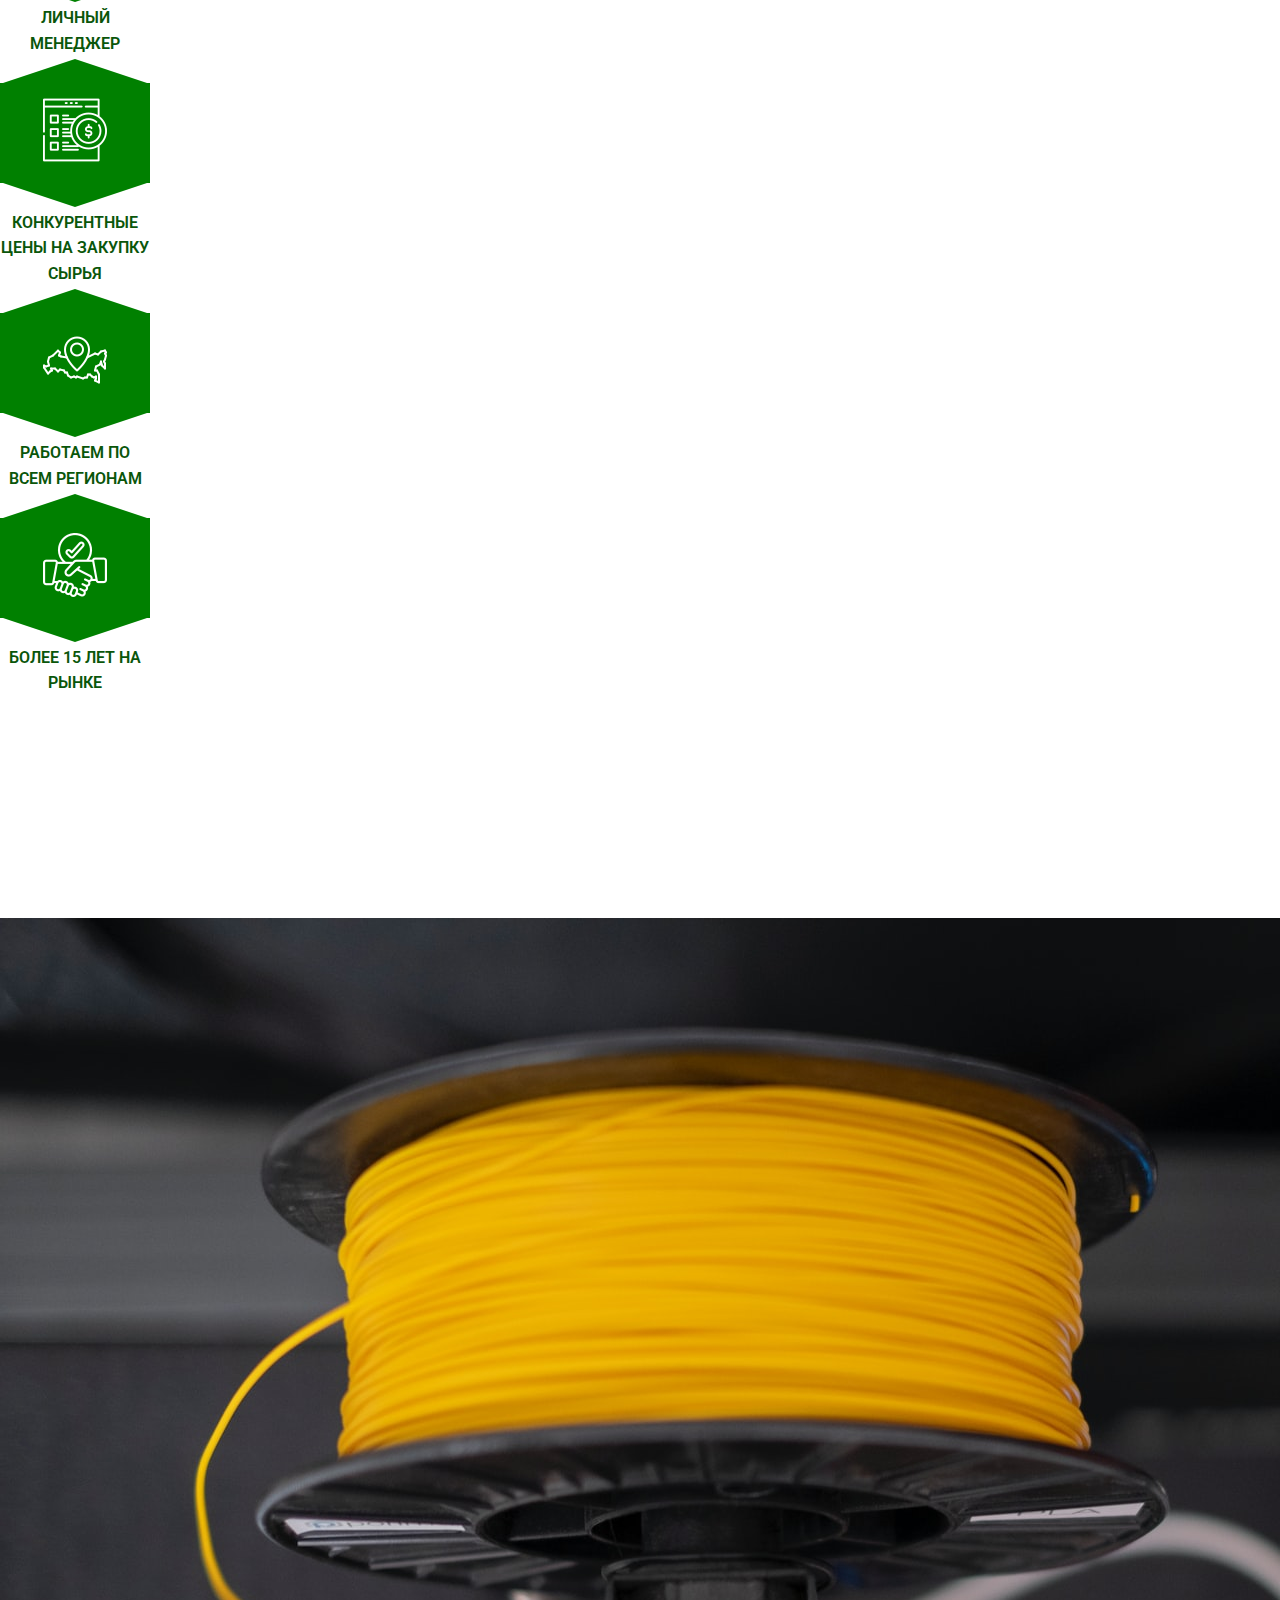
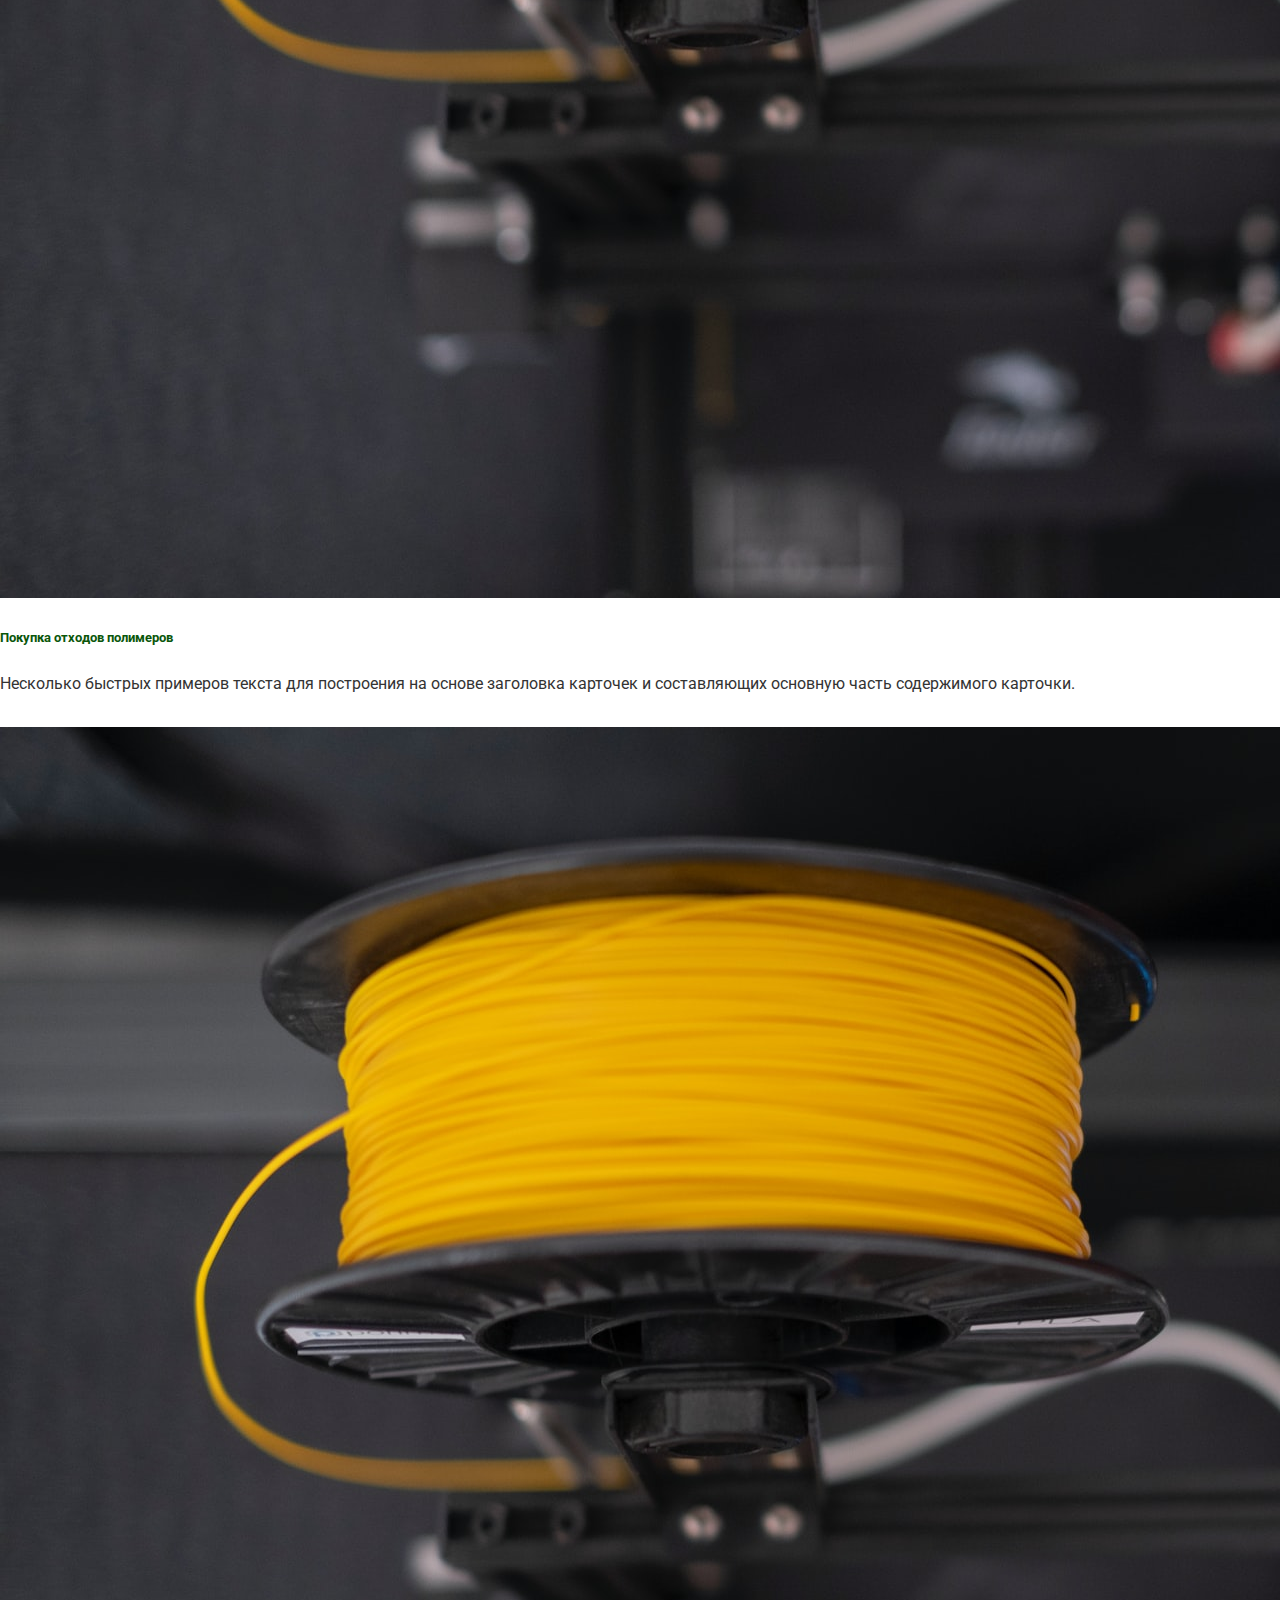
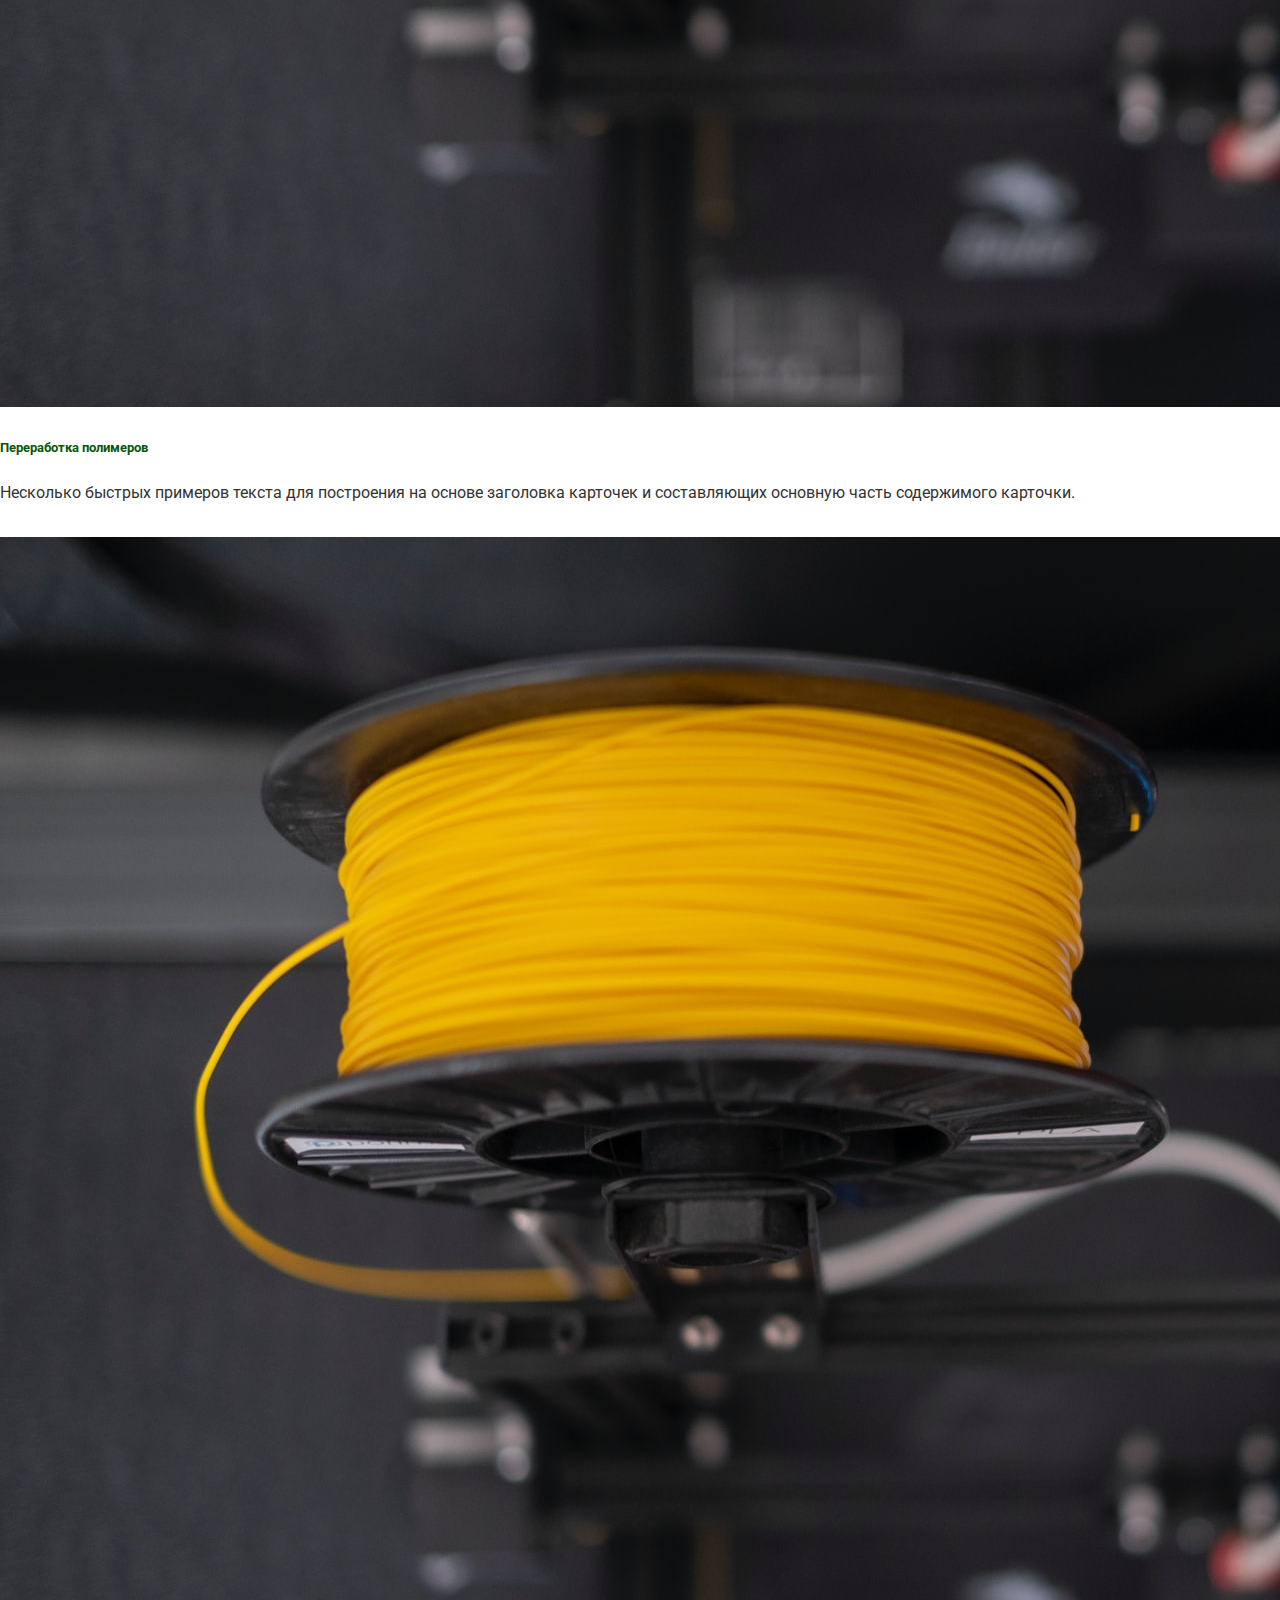
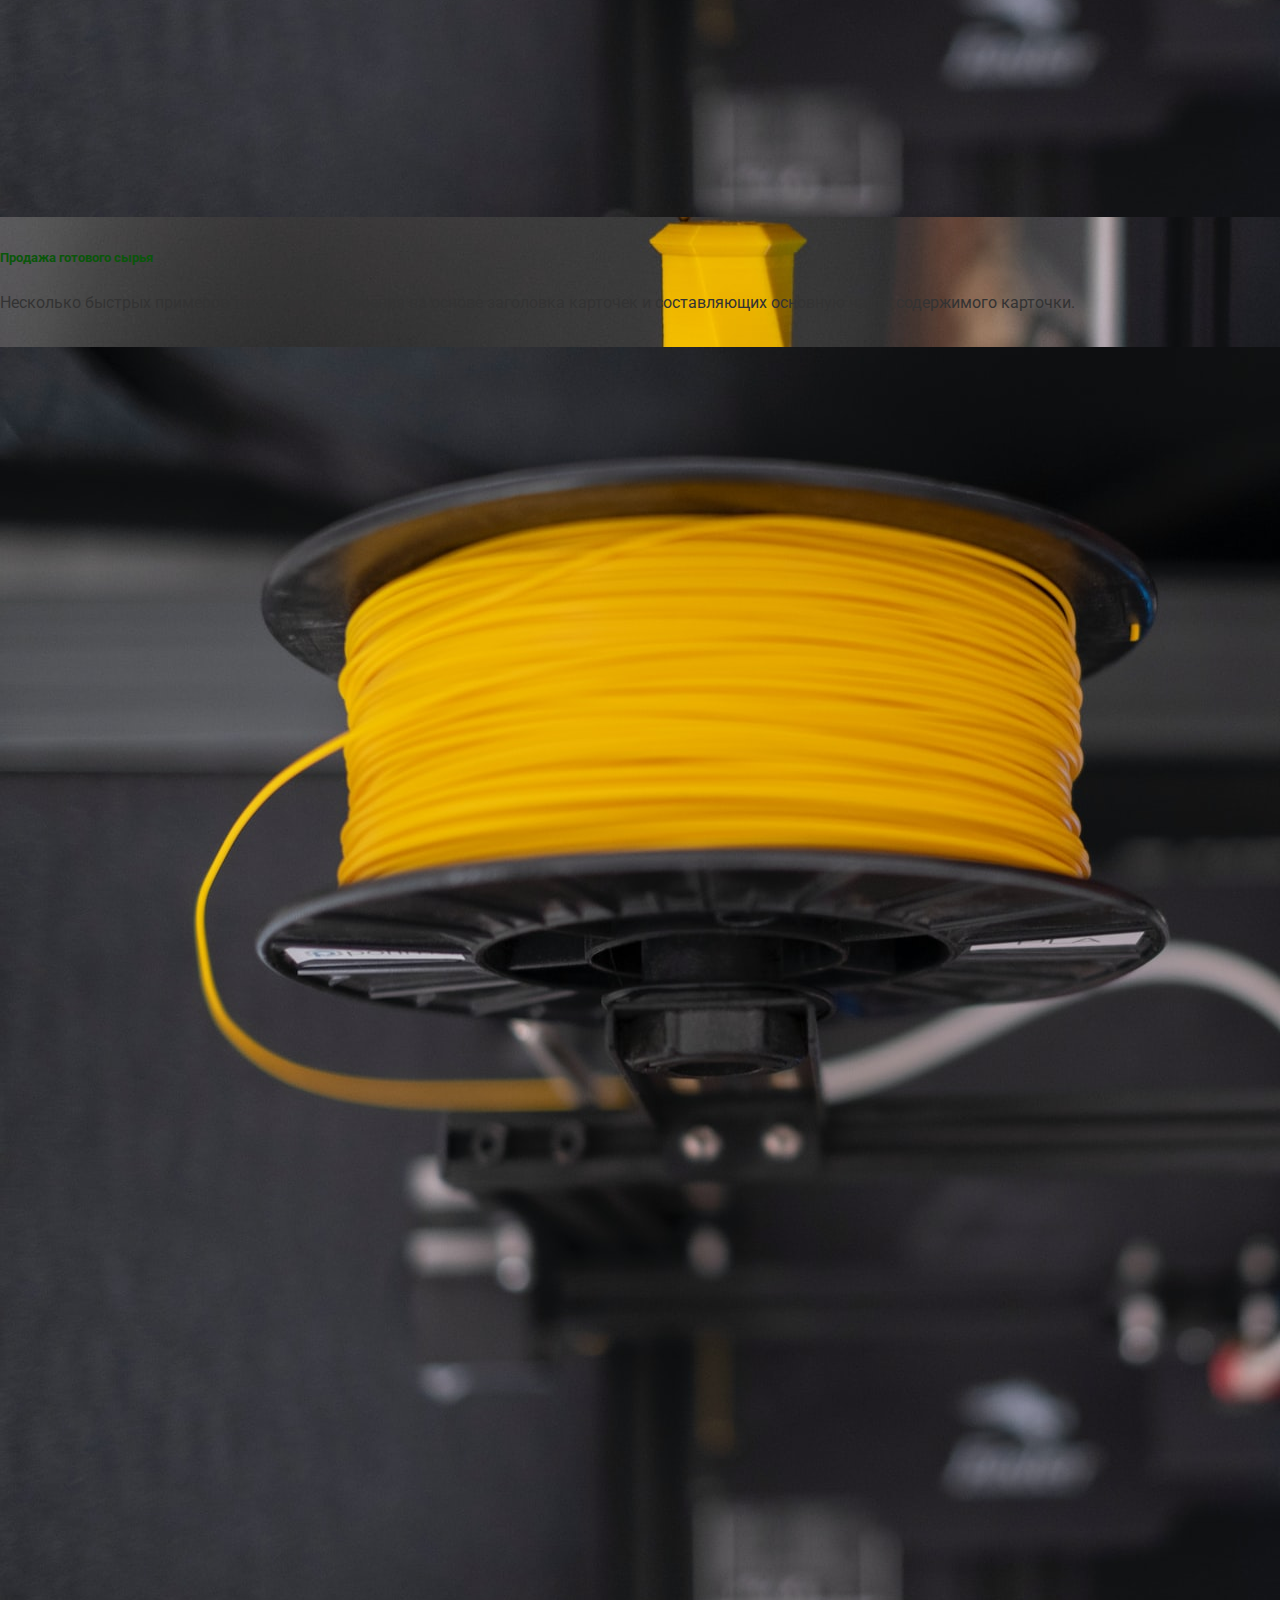
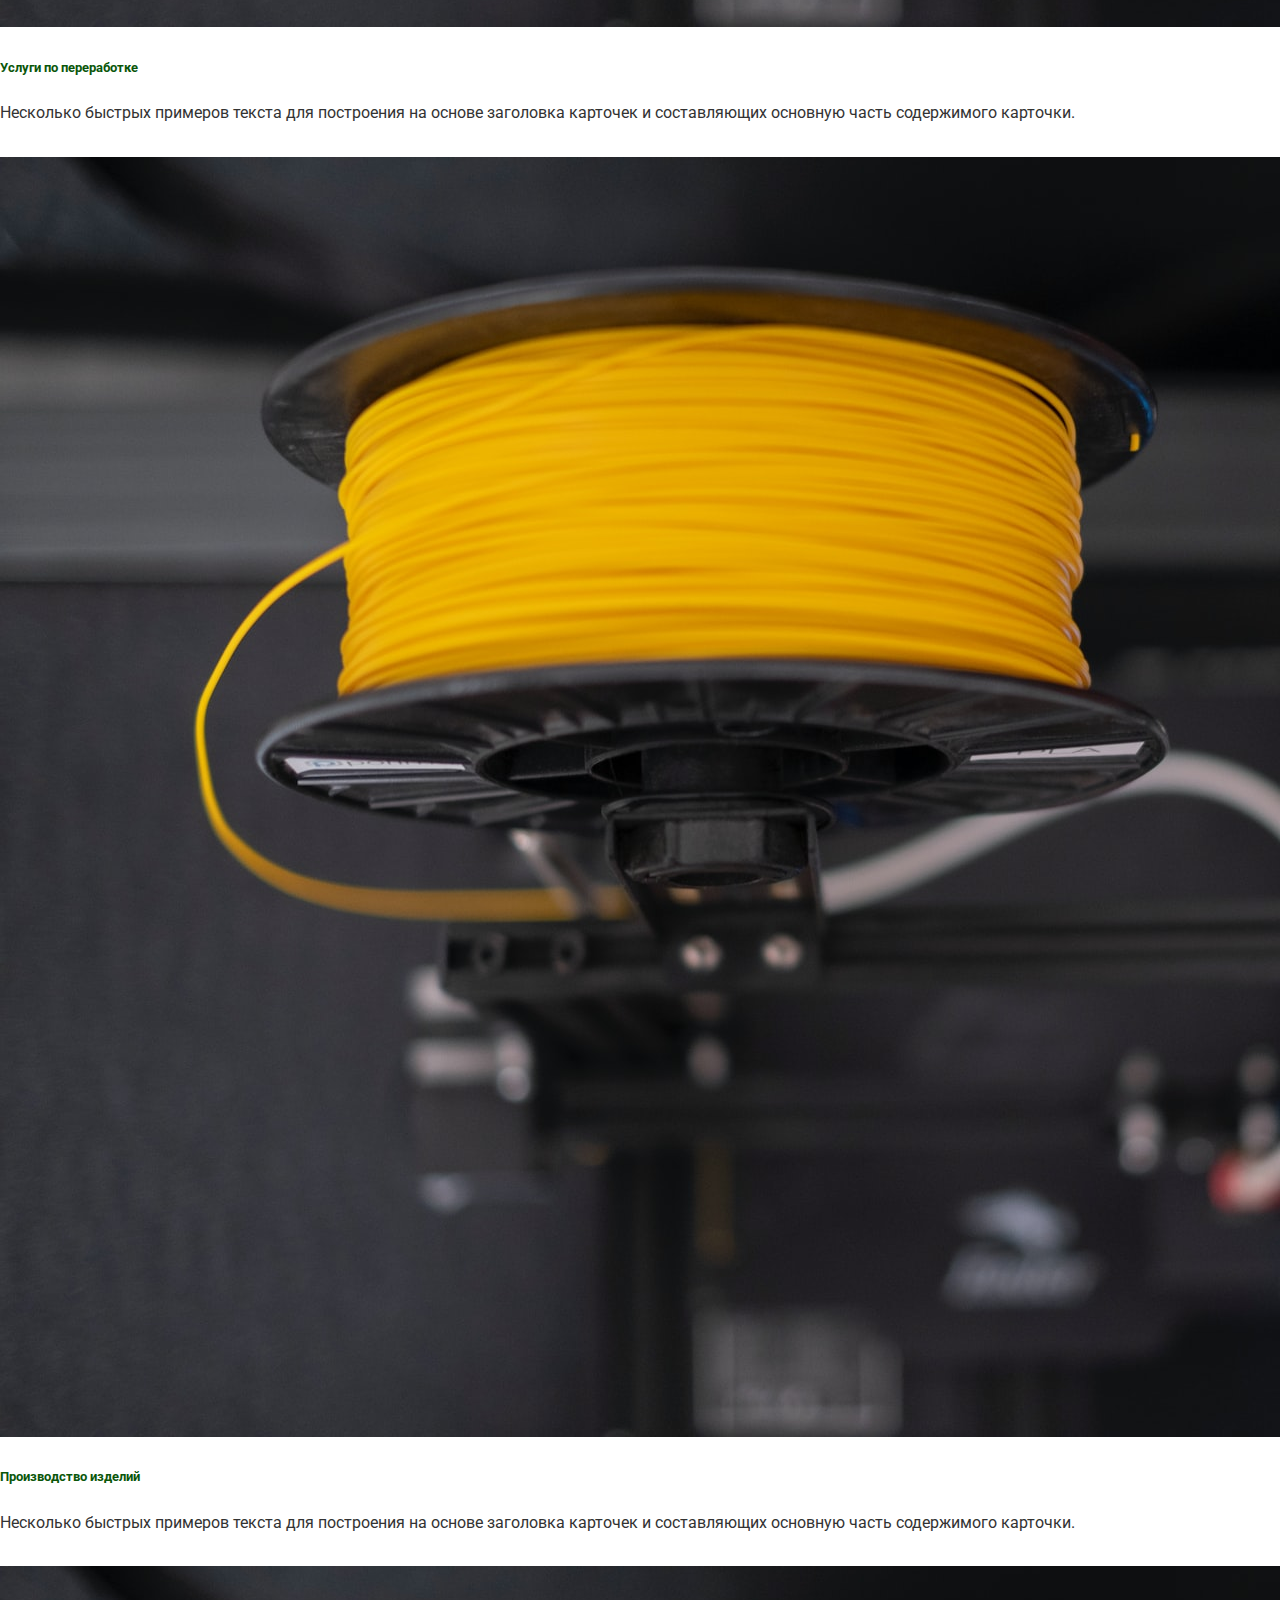
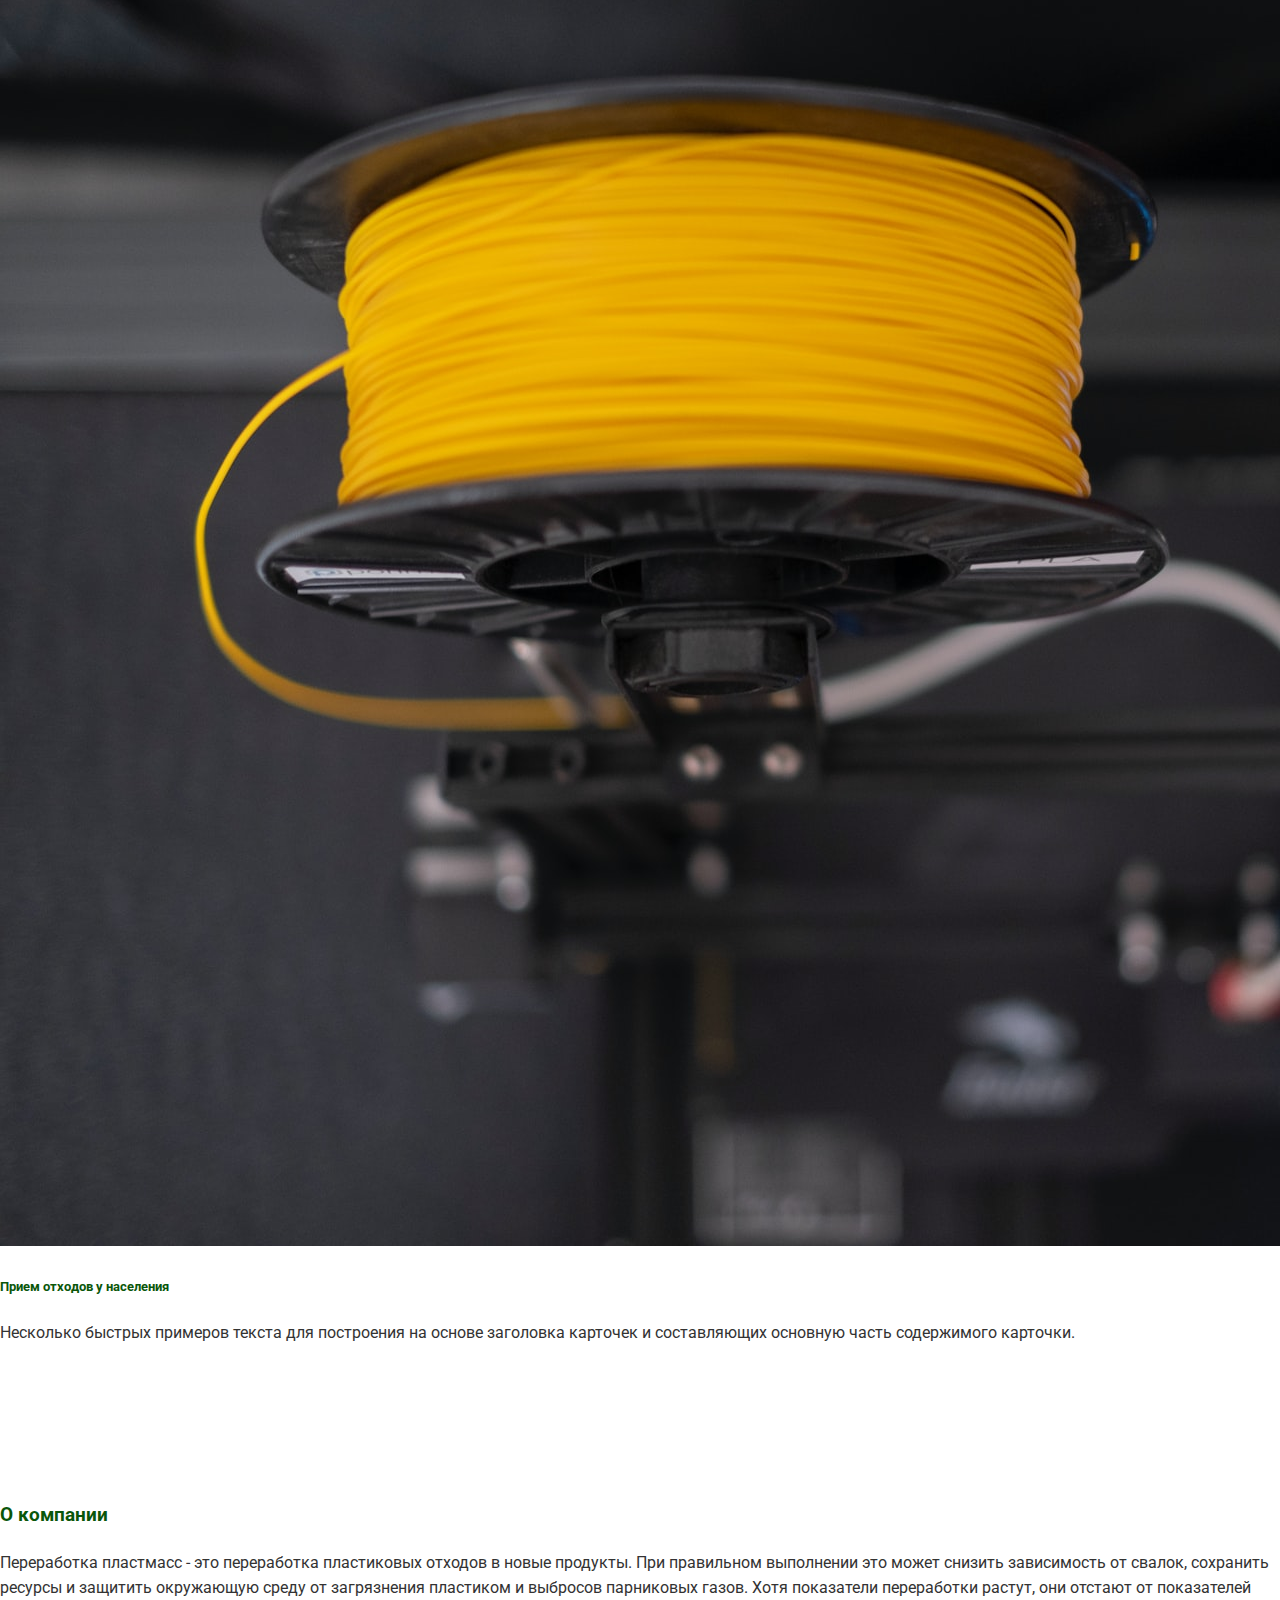
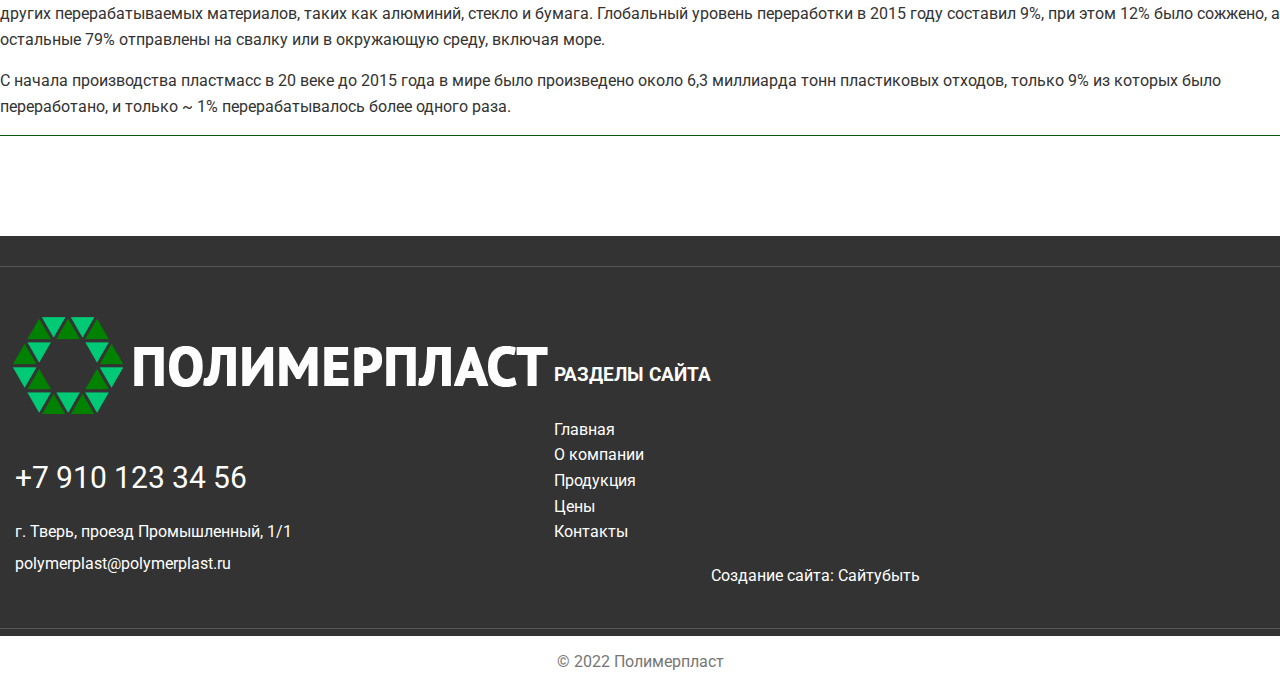
==== commit fd3f84fd: "Add files via upload" ====
--- a/index.html
+++ b/index.html
@@ -18,7 +18,7 @@
 </head>
 
 <body>
-    <div class="topnav d-none d-block d-sm-none d-sm-block d-md-none">
+    <div class="topnav-mobile d-none d-block d-sm-none d-sm-block d-md-none">
         <div class="container">
             <button class="header__logo-mb">
                 <span class="hamburger"></span>
@@ -102,19 +102,6 @@
             <span class="sr-only">Следующий</span>
         </a>
     </div>
-    <!-- <div class="slider">
-        <div class="container">
-            <div class="slider__intro">
-                <div class="slider__intro-content">
-                    <h2 class="slider__slogan">Переработка полимеров <span class="green">в Твери</span></h2>
-                    <h3>Переработка пластика и продажа сырья различных полимеров. 
-                        Закупаем отходы пластмасс
-                    </h3>
-                    <button type="button" class="btn btn-success order">Подробнее</button>
-            </div>
-            </div>
-        </div>
-    </div> -->
 
     <div class="about">
         <div class="container">
@@ -216,7 +203,7 @@
                     </div>
                 </div>
             </div>
-        </div>
+            </div>
     </div>
     <div class="container">
         <div class="col-lg-12 col-md-12 justify-content-center about__head">
@@ -232,14 +219,14 @@
         <script type="text/javascript" charset="utf-8" async src="https://api-maps.yandex.ru/services/constructor/1.0/js/?um=constructor%3A9232df78551608346682fe57fbbfc609e9f42713adfc15e57ccc2bc3c9015a3f&amp;width=100%25&amp;height=600&amp;lang=ru_RU&amp;scroll=false"></script>
     </div>
 
-    <footer class="footer ">
+    <footer class="footer d-none d-md-block">
         <div class="container footer__container justify-content-around">
             <div class="footer__logo"><img src="assets/img/logow.png" alt="">
                 <p class="tel"> +7 910 123 34 56</p>
                 <p>г. Тверь, проезд Промышленный, 1/1</p>
                 <p>polymerplast@polymerplast.ru</p>
             </div>
-            <div class="footer__menu">
+            <div class="footer__menu d-none d-md-block">
                 <h4>Разделы сайта</h4>
                 <ul class="bmenu">
                     <li>Главная</li>
@@ -249,7 +236,7 @@
                     <li>Контакты</li>
                 </ul>
             </div>
-            <div class="footer__contact">
+            <div class="footer__contact d-none d-lg-block">
                 Создание сайта: Сайтубыть
             </div>
         </div>
--- a/assets/css/media.css
+++ b/assets/css/media.css
@@ -70,12 +70,12 @@
         padding: 0;
     }
 
-    .topnav {
+    .topnav-mobile {
         background-color: green;
         padding: 10px 0;
     }
     
-    .topnav__list a {
+    .topnav-mobile__list a {
         border-left: 1px solid #398e39;
         color: #fff;
         font-size: 1em;
